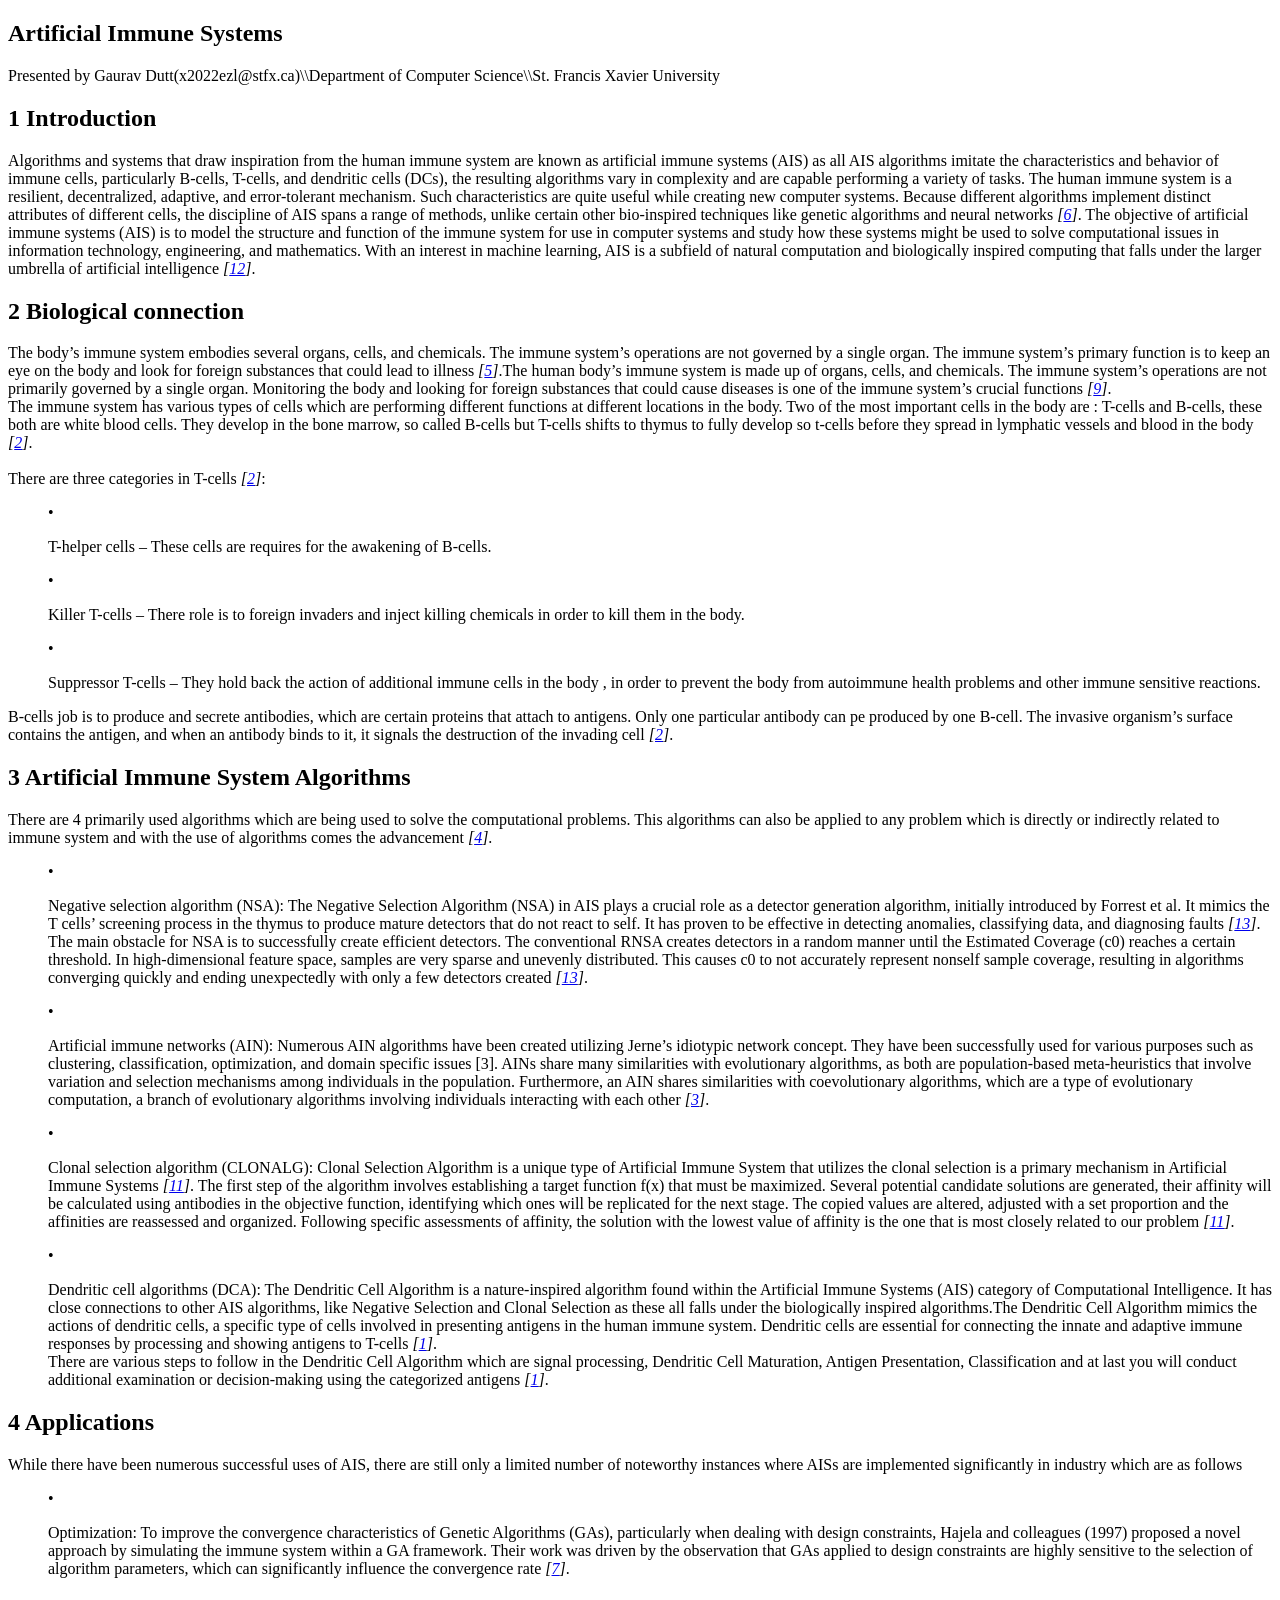
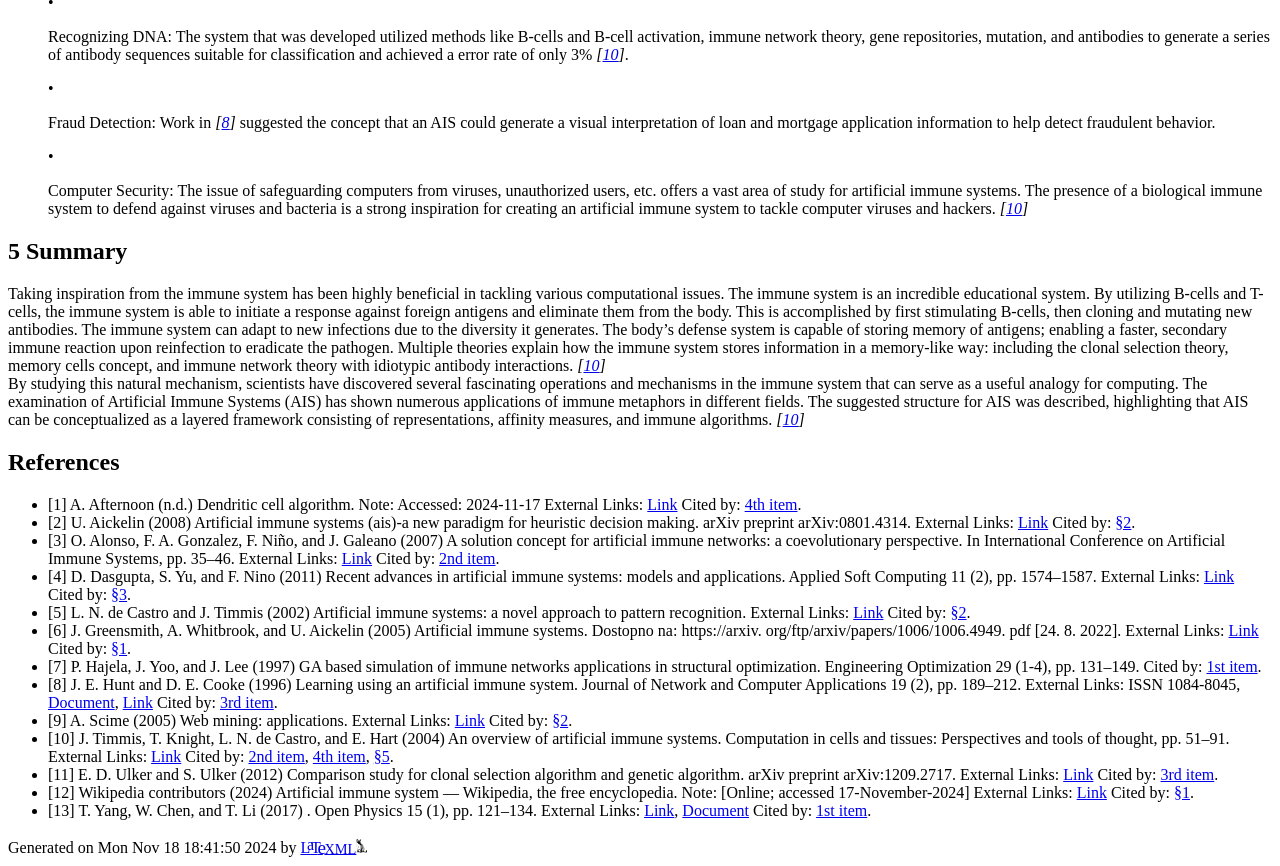
==== index.html @ 90bc9b56 "Update index.html" ====
<!DOCTYPE html><html lang="en">
<head>
<meta http-equiv="content-type" content="text/html; charset=UTF-8">
<title>Lecture Topic- Artificial Immune Systems</title>
<!--Generated on Mon Nov 18 18:41:50 2024 by LaTeXML (version 0.8.8) http://dlmf.nist.gov/LaTeXML/.-->

<link rel="stylesheet" href="LaTeXML.css" type="text/css">
<link rel="stylesheet" href="ltx-article.css" type="text/css">
<meta name="viewport" content="width=device-width, initial-scale=1, shrink-to-fit=no">
</head>
<body>
<div class="ltx_page_main">
<div class="ltx_page_content">
<article class="ltx_document ltx_authors_1line">
<h1 class="ltx_title ltx_title_document">Artificial Immune Systems</h1>
<div class="ltx_authors">
<span class="ltx_creator ltx_role_author">
<span class="ltx_personname">Presented by Gaurav Dutt(x2022ezl@stfx.ca)\\Department of Computer Science\\St. Francis Xavier University
</span></span>
</div>

<section id="S1" class="ltx_section">
<h2 class="ltx_title ltx_title_section">
<span class="ltx_tag ltx_tag_section">1 </span>Introduction</h2>

<div id="S1.p1" class="ltx_para">
<p class="ltx_p">Algorithms and systems that draw inspiration from the human immune system are known as artificial immune systems (AIS) as all AIS algorithms imitate the characteristics and behavior of immune cells, particularly B-cells, T-cells, and dendritic cells (DCs), the resulting algorithms vary in complexity and are capable performing a variety of tasks. The human immune system is a resilient, decentralized, adaptive, and error-tolerant mechanism. Such characteristics are quite useful while creating new computer systems. Because different algorithms implement distinct attributes of different cells, the discipline of AIS spans a range of methods, unlike certain other bio-inspired techniques like genetic algorithms and neural networks <cite class="ltx_cite ltx_citemacro_cite">[<a href="#bib.bib1" title="Artificial immune systems" class="ltx_ref">6</a>]</cite>.
The objective of artificial immune systems (AIS) is to model the structure and function of the immune system for use in computer systems and study how these systems might be used to solve computational issues in information technology, engineering, and mathematics. With an interest in machine learning, AIS is a subfield of natural computation and biologically inspired computing that falls under the larger umbrella of artificial intelligence <cite class="ltx_cite ltx_citemacro_cite">[<a href="#bib.bib2" title="Artificial immune system — Wikipedia, the free encyclopedia" class="ltx_ref">12</a>]</cite>.</p>
</div>
</section>
<section id="S2" class="ltx_section">
<h2 class="ltx_title ltx_title_section">
<span class="ltx_tag ltx_tag_section">2 </span>Biological connection</h2>

<div id="S2.p1" class="ltx_para">
<p class="ltx_p">The body’s immune system embodies several organs, cells, and chemicals. The immune system’s operations are not governed by a single organ. The immune system’s primary function is to keep an eye on the body and look for foreign substances that could lead to illness <cite class="ltx_cite ltx_citemacro_cite">[<a href="#bib.bib3" title="Artificial immune systems: a novel approach to pattern recognition" class="ltx_ref">5</a>]</cite>.The human body’s immune system is made up of organs, cells, and chemicals. The immune system’s operations are not primarily governed by a single organ. Monitoring the body and looking for foreign substances that could cause diseases is one of the immune system’s crucial functions <cite class="ltx_cite ltx_citemacro_cite">[<a href="#bib.bib4" title="Web mining: applications" class="ltx_ref">9</a>]</cite>.
<br class="ltx_break">The immune system has various types of cells which are performing different functions at different locations in the body. Two of the most important cells in the body are : T-cells and B-cells, these both are white blood cells. They develop in the bone marrow, so called B-cells but T-cells shifts to thymus to fully develop so t-cells before they spread in lymphatic vessels and blood in the body <cite class="ltx_cite ltx_citemacro_cite">[<a href="#bib.bib5" title="Artificial immune systems (ais)-a new paradigm for heuristic decision making" class="ltx_ref">2</a>]</cite>.
<br class="ltx_break">
<br class="ltx_break">There are three categories in T-cells <cite class="ltx_cite ltx_citemacro_cite">[<a href="#bib.bib5" title="Artificial immune systems (ais)-a new paradigm for heuristic decision making" class="ltx_ref">2</a>]</cite>:</p>
<ul id="S2.I1" class="ltx_itemize">
<li id="S2.I1.i1" class="ltx_item" style="list-style-type:none;">
<span class="ltx_tag ltx_tag_item">•</span> 
<div id="S2.I1.i1.p1" class="ltx_para">
<p class="ltx_p">T-helper cells – These cells are requires for the awakening of B-cells.</p>
</div>
</li>
<li id="S2.I1.i2" class="ltx_item" style="list-style-type:none;">
<span class="ltx_tag ltx_tag_item">•</span> 
<div id="S2.I1.i2.p1" class="ltx_para">
<p class="ltx_p">Killer T-cells – There role is to foreign invaders and inject killing chemicals in order to kill them in the body.</p>
</div>
</li>
<li id="S2.I1.i3" class="ltx_item" style="list-style-type:none;">
<span class="ltx_tag ltx_tag_item">•</span> 
<div id="S2.I1.i3.p1" class="ltx_para">
<p class="ltx_p">Suppressor T-cells – They hold back the action of additional immune cells in the body , in order to prevent the body from autoimmune health problems and other immune sensitive reactions.</p>
</div>
</li>
</ul>
<p class="ltx_p">B-cells job is to produce and secrete antibodies, which are certain proteins that attach to antigens. Only one particular antibody can pe produced by one B-cell. The invasive organism’s surface contains the antigen, and when an antibody binds to it, it signals the destruction of the invading cell <cite class="ltx_cite ltx_citemacro_cite">[<a href="#bib.bib5" title="Artificial immune systems (ais)-a new paradigm for heuristic decision making" class="ltx_ref">2</a>]</cite>.
<br class="ltx_break"></p>
</div>
</section>
<section id="S3" class="ltx_section">
<h2 class="ltx_title ltx_title_section">
<span class="ltx_tag ltx_tag_section">3 </span>Artificial Immune System Algorithms</h2>

<div id="S3.p1" class="ltx_para">
<p class="ltx_p">There are 4 primarily used algorithms which are being used to solve the computational problems. This algorithms can also be applied to any problem which is directly or indirectly related to immune system and with the use of algorithms comes the advancement <cite class="ltx_cite ltx_citemacro_cite">[<a href="#bib.bib6" title="Recent advances in artificial immune systems: models and applications" class="ltx_ref">4</a>]</cite>.</p>
<ul id="S3.I1" class="ltx_itemize">
<li id="S3.I1.i1" class="ltx_item" style="list-style-type:none;">
<span class="ltx_tag ltx_tag_item">•</span> 
<div id="S3.I1.i1.p1" class="ltx_para">
<p class="ltx_p"><span class="ltx_text ltx_font_bold">Negative selection algorithm (NSA):</span>
The Negative Selection Algorithm (NSA) in AIS plays a crucial role as a detector generation algorithm, initially introduced by Forrest et al. It mimics the T cells’ screening process in the thymus to produce mature detectors that do not react to self. It has proven to be effective in detecting anomalies, classifying data, and diagnosing faults <cite class="ltx_cite ltx_citemacro_cite">[<a href="#bib.bib7" title="" class="ltx_ref">13</a>]</cite>. 
<br class="ltx_break">The main obstacle for NSA is to successfully create efficient detectors. The conventional RNSA creates detectors in a random manner until the Estimated Coverage (c0) reaches a certain threshold. In high-dimensional feature space, samples are very sparse and unevenly distributed. This causes c0 to not accurately represent nonself sample coverage, resulting in algorithms converging quickly and ending unexpectedly with only a few detectors created <cite class="ltx_cite ltx_citemacro_cite">[<a href="#bib.bib7" title="" class="ltx_ref">13</a>]</cite>.</p>
</div>
</li>
<li id="S3.I1.i2" class="ltx_item" style="list-style-type:none;">
<span class="ltx_tag ltx_tag_item">•</span> 
<div id="S3.I1.i2.p1" class="ltx_para">
<p class="ltx_p"><span class="ltx_text ltx_font_bold">Artificial immune networks (AIN):</span>
Numerous AIN algorithms have been created utilizing Jerne’s idiotypic network concept. They have been successfully used for various purposes such as clustering, classification, optimization, and domain specific issues [3]. AINs share many similarities with evolutionary algorithms, as both are population-based meta-heuristics that involve variation and selection mechanisms among individuals in the population. Furthermore, an AIN shares similarities with coevolutionary algorithms, which are a type of evolutionary computation, a branch of evolutionary algorithms involving individuals interacting with each other <cite class="ltx_cite ltx_citemacro_cite">[<a href="#bib.bib8" title="A solution concept for artificial immune networks: a coevolutionary perspective" class="ltx_ref">3</a>]</cite>.</p>
</div>
</li>
<li id="S3.I1.i3" class="ltx_item" style="list-style-type:none;">
<span class="ltx_tag ltx_tag_item">•</span> 
<div id="S3.I1.i3.p1" class="ltx_para">
<p class="ltx_p"><span class="ltx_text ltx_font_bold">Clonal selection algorithm (CLONALG):</span>
Clonal Selection Algorithm is a unique type of Artificial Immune System that utilizes the clonal selection is a primary mechanism in Artificial Immune Systems <cite class="ltx_cite ltx_citemacro_cite">[<a href="#bib.bib9" title="Comparison study for clonal selection algorithm and genetic algorithm" class="ltx_ref">11</a>]</cite>.
The first step of the algorithm involves establishing a target function f(x) that must be maximized. Several potential candidate solutions are generated, their affinity will be calculated using antibodies in the objective function, identifying which ones will be replicated for the next stage. The copied values are altered, adjusted with a set proportion and the affinities are reassessed and organized. Following specific assessments of affinity, the solution with the lowest value of affinity is the one that is most closely related to our problem <cite class="ltx_cite ltx_citemacro_cite">[<a href="#bib.bib9" title="Comparison study for clonal selection algorithm and genetic algorithm" class="ltx_ref">11</a>]</cite>.</p>
</div>
</li>
<li id="S3.I1.i4" class="ltx_item" style="list-style-type:none;">
<span class="ltx_tag ltx_tag_item">•</span> 
<div id="S3.I1.i4.p1" class="ltx_para">
<p class="ltx_p"><span class="ltx_text ltx_font_bold">Dendritic cell algorithms (DCA):</span>
The Dendritic Cell Algorithm is a nature-inspired algorithm found within the Artificial Immune Systems (AIS) category of Computational Intelligence. It has close connections to other AIS algorithms, like Negative Selection and Clonal Selection as these all falls under the biologically inspired algorithms.The Dendritic Cell Algorithm mimics the actions of dendritic cells, a specific type of cells involved in presenting antigens in the human immune system. Dendritic cells are essential for connecting the innate and adaptive immune responses by processing and showing antigens to T-cells <cite class="ltx_cite ltx_citemacro_cite">[<a href="#bib.bib10" title="Dendritic cell algorithm" class="ltx_ref">1</a>]</cite>.
<br class="ltx_break">There are various steps to follow in the Dendritic Cell Algorithm which are signal processing, Dendritic Cell Maturation, Antigen Presentation, Classification and at last you will conduct additional examination or decision-making using the categorized antigens <cite class="ltx_cite ltx_citemacro_cite">[<a href="#bib.bib10" title="Dendritic cell algorithm" class="ltx_ref">1</a>]</cite>.</p>
</div>
</li>
</ul>
</div>
</section>
<section id="S4" class="ltx_section">
<h2 class="ltx_title ltx_title_section">
<span class="ltx_tag ltx_tag_section">4 </span>Applications</h2>

<div id="S4.p1" class="ltx_para">
<p class="ltx_p">While there have been numerous successful uses of AIS, there are still only a limited number of noteworthy instances where AISs are implemented significantly in industry which are as follows
<br class="ltx_break"></p>
<ul id="S4.I1" class="ltx_itemize">
<li id="S4.I1.i1" class="ltx_item" style="list-style-type:none;">
<span class="ltx_tag ltx_tag_item">•</span> 
<div id="S4.I1.i1.p1" class="ltx_para">
<p class="ltx_p">Optimization:
To improve the convergence characteristics of Genetic Algorithms (GAs), particularly when dealing with design constraints, Hajela and colleagues (1997) proposed a novel approach by simulating the immune system within a GA framework. Their work was driven by the observation that GAs applied to design constraints are highly sensitive to the selection of algorithm parameters, which can significantly influence the convergence rate <cite class="ltx_cite ltx_citemacro_cite">[<a href="#bib.bib12" title="GA based simulation of immune networks applications in structural optimization" class="ltx_ref">7</a>]</cite>.</p>
</div>
</li>
<li id="S4.I1.i2" class="ltx_item" style="list-style-type:none;">
<span class="ltx_tag ltx_tag_item">•</span> 
<div id="S4.I1.i2.p1" class="ltx_para">
<p class="ltx_p">Recognizing DNA:
The system that was developed utilized methods like B-cells and B-cell activation, immune network theory, gene repositories, mutation, and antibodies to generate a series of antibody sequences suitable for classification and achieved a error rate of only 3% <cite class="ltx_cite ltx_citemacro_cite">[<a href="#bib.bib13" title="An overview of artificial immune systems" class="ltx_ref">10</a>]</cite>.</p>
</div>
</li>
<li id="S4.I1.i3" class="ltx_item" style="list-style-type:none;">
<span class="ltx_tag ltx_tag_item">•</span> 
<div id="S4.I1.i3.p1" class="ltx_para">
<p class="ltx_p">Fraud Detection:
Work in <cite class="ltx_cite ltx_citemacro_cite">[<a href="#bib.bib11" title="Learning using an artificial immune system" class="ltx_ref">8</a>]</cite> suggested the concept that an AIS could generate a visual interpretation of loan and mortgage application information to help detect fraudulent behavior.</p>
</div>
</li>
<li id="S4.I1.i4" class="ltx_item" style="list-style-type:none;">
<span class="ltx_tag ltx_tag_item">•</span> <div id="S4.I1.i4.p1" class="ltx_para"> <p class="ltx_p">Computer Security:
The issue of safeguarding computers from viruses, unauthorized users, etc. offers a vast area of study for artificial immune systems. The presence of a biological immune system to defend against viruses and bacteria is a strong inspiration for creating an artificial immune system to tackle computer viruses and hackers. <cite class="ltx_cite ltx_citemacro_cite">[<a href="#bib.bib13" title="An overview of artificial immune systems" class="ltx_ref">10</a>]</cite></p>
</div>
</li>
</ul>
</div>
</section>
<section id="S5" class="ltx_section">
<h2 class="ltx_title ltx_title_section">
<span class="ltx_tag ltx_tag_section">5 </span>Summary</h2>

<div id="S5.p1" class="ltx_para">
<p class="ltx_p">Taking inspiration from the immune system has been highly beneficial in tackling various computational issues. The immune system is an incredible educational system. By utilizing B-cells and T-cells, the immune system is able to initiate a response against foreign antigens and eliminate them from the body. This is accomplished by first stimulating B-cells, then cloning and mutating new antibodies. The immune system can adapt to new infections due to the diversity it generates. The body’s defense system is capable of storing memory of antigens; enabling a faster, secondary immune reaction upon reinfection to eradicate the pathogen. Multiple theories explain how the immune system stores information in a memory-like way: including the clonal selection theory, memory cells concept, and immune network theory with idiotypic antibody interactions. <cite class="ltx_cite ltx_citemacro_cite">[<a href="#bib.bib13" title="An overview of artificial immune systems" class="ltx_ref">10</a>]</cite>
<br class="ltx_break">By studying this natural mechanism, scientists have discovered several fascinating operations and mechanisms in the immune system that can serve as a useful analogy for computing. The examination of Artificial Immune Systems (AIS) has shown numerous applications of immune metaphors in different fields. The suggested structure for AIS was described, highlighting that AIS can be conceptualized as a layered framework consisting of representations, affinity measures, and immune algorithms. <cite class="ltx_cite ltx_citemacro_cite">[<a href="#bib.bib13" title="An overview of artificial immune systems" class="ltx_ref">10</a>]</cite></p>
</div>
</section>
<section id="bib" class="ltx_bibliography">
<h2 class="ltx_title ltx_title_bibliography">References</h2>

<ul id="bib.L1" class="ltx_biblist">
<li id="bib.bib10" class="ltx_bibitem ltx_bib_misc">
<span class="ltx_tag ltx_bib_key ltx_role_refnum ltx_tag_bibitem">[1]</span>
<span class="ltx_bibblock"><span class="ltx_text ltx_bib_author">A. Afternoon</span><span class="ltx_text ltx_bib_year"> (n.d.)</span>
</span>
<span class="ltx_bibblock"><span class="ltx_text ltx_bib_title">Dendritic cell algorithm</span>.
</span>
<span class="ltx_bibblock">Note: <span class="ltx_text ltx_bib_note">Accessed: 2024-11-17</span>
</span>
<span class="ltx_bibblock">External Links: <span class="ltx_text ltx_bib_links"><a href="https://algorithmafternoon.com/immune/dendritic_cell_algorithm/" title="" class="ltx_ref ltx_bib_external">Link</a></span>
</span>
<span class="ltx_bibblock ltx_bib_cited">Cited by: <a href="#S3.I1.i4.p1" title="In 3 Artificial Immune System Algorithms ‣ Artificial Immune Systems" class="ltx_ref"><span class="ltx_text ltx_ref_tag">4th item</span></a>.
</span>
</li>
<li id="bib.bib5" class="ltx_bibitem ltx_bib_article">
<span class="ltx_tag ltx_bib_key ltx_role_refnum ltx_tag_bibitem">[2]</span>
<span class="ltx_bibblock"><span class="ltx_text ltx_bib_author">U. Aickelin</span><span class="ltx_text ltx_bib_year"> (2008)</span>
</span>
<span class="ltx_bibblock"><span class="ltx_text ltx_bib_title">Artificial immune systems (ais)-a new paradigm for heuristic decision making</span>.
</span>
<span class="ltx_bibblock"><span class="ltx_text ltx_bib_journal">arXiv preprint arXiv:0801.4314</span>.
</span>
<span class="ltx_bibblock">External Links: <span class="ltx_text ltx_bib_links"><a href="https://arxiv.org/pdf/0801.4314" title="" class="ltx_ref ltx_bib_external">Link</a></span>
</span>
<span class="ltx_bibblock ltx_bib_cited">Cited by: <a href="#S2.p1" title="2 Biological connection ‣ Artificial Immune Systems" class="ltx_ref"><span class="ltx_text ltx_ref_tag">§2</span></a>.
</span>
</li>
<li id="bib.bib8" class="ltx_bibitem ltx_bib_inproceedings">
<span class="ltx_tag ltx_bib_key ltx_role_refnum ltx_tag_bibitem">[3]</span>
<span class="ltx_bibblock"><span class="ltx_text ltx_bib_author">O. Alonso, F. A. Gonzalez, F. Niño, and J. Galeano</span><span class="ltx_text ltx_bib_year"> (2007)</span>
</span>
<span class="ltx_bibblock"><span class="ltx_text ltx_bib_title">A solution concept for artificial immune networks: a coevolutionary perspective</span>.
</span>
<span class="ltx_bibblock">In <span class="ltx_text ltx_bib_inbook">International Conference on Artificial Immune Systems</span>,
</span>
<span class="ltx_bibblock"><span class="ltx_text ltx_bib_pages"> pp. 35–46</span>.
</span>
<span class="ltx_bibblock">External Links: <span class="ltx_text ltx_bib_links"><a href="https://link.springer.com/chapter/10.1007/978-3-540-73922-7_4" title="" class="ltx_ref ltx_bib_external">Link</a></span>
</span>
<span class="ltx_bibblock ltx_bib_cited">Cited by: <a href="#S3.I1.i2.p1" title="In 3 Artificial Immune System Algorithms ‣ Artificial Immune Systems" class="ltx_ref"><span class="ltx_text ltx_ref_tag">2nd item</span></a>.
</span>
</li>
<li id="bib.bib6" class="ltx_bibitem ltx_bib_article">
<span class="ltx_tag ltx_bib_key ltx_role_refnum ltx_tag_bibitem">[4]</span>
<span class="ltx_bibblock"><span class="ltx_text ltx_bib_author">D. Dasgupta, S. Yu, and F. Nino</span><span class="ltx_text ltx_bib_year"> (2011)</span>
</span>
<span class="ltx_bibblock"><span class="ltx_text ltx_bib_title">Recent advances in artificial immune systems: models and applications</span>.
</span>
<span class="ltx_bibblock"><span class="ltx_text ltx_bib_journal">Applied Soft Computing</span> <span class="ltx_text ltx_bib_volume">11</span> (<span class="ltx_text ltx_bib_number">2</span>), <span class="ltx_text ltx_bib_pages"> pp. 1574–1587</span>.
</span>
<span class="ltx_bibblock">External Links: <span class="ltx_text ltx_bib_links"><a href="https://www.sciencedirect.com/science/article/pii/S1568494610002723" title="" class="ltx_ref ltx_bib_external">Link</a></span>
</span>
<span class="ltx_bibblock ltx_bib_cited">Cited by: <a href="#S3.p1" title="3 Artificial Immune System Algorithms ‣ Artificial Immune Systems" class="ltx_ref"><span class="ltx_text ltx_ref_tag">§3</span></a>.
</span>
</li>
<li id="bib.bib3" class="ltx_bibitem ltx_bib_article">
<span class="ltx_tag ltx_bib_key ltx_role_refnum ltx_tag_bibitem">[5]</span>
<span class="ltx_bibblock"><span class="ltx_text ltx_bib_author">L. N. de Castro and J. Timmis</span><span class="ltx_text ltx_bib_year"> (2002)</span>
</span>
<span class="ltx_bibblock"><span class="ltx_text ltx_bib_title">Artificial immune systems: a novel approach to pattern recognition</span>.
</span>
<span class="ltx_bibblock">External Links: <span class="ltx_text ltx_bib_links"><a href="https://kar.kent.ac.uk/13832/1/ArtCastro.pdf" title="" class="ltx_ref ltx_bib_external">Link</a></span>
</span>
<span class="ltx_bibblock ltx_bib_cited">Cited by: <a href="#S2.p1" title="2 Biological connection ‣ Artificial Immune Systems" class="ltx_ref"><span class="ltx_text ltx_ref_tag">§2</span></a>.
</span>
</li>
<li id="bib.bib1" class="ltx_bibitem ltx_bib_article">
<span class="ltx_tag ltx_bib_key ltx_role_refnum ltx_tag_bibitem">[6]</span>
<span class="ltx_bibblock"><span class="ltx_text ltx_bib_author">J. Greensmith, A. Whitbrook, and U. Aickelin</span><span class="ltx_text ltx_bib_year"> (2005)</span>
</span>
<span class="ltx_bibblock"><span class="ltx_text ltx_bib_title">Artificial immune systems</span>.
</span>
<span class="ltx_bibblock"><span class="ltx_text ltx_bib_journal">Dostopno na: https://arxiv. org/ftp/arxiv/papers/1006/1006.4949. pdf [24. 8. 2022]</span>.
</span>
<span class="ltx_bibblock">External Links: <span class="ltx_text ltx_bib_links"><a href="https://arxiv.org/pdf/1006.4949" title="" class="ltx_ref ltx_bib_external">Link</a></span>
</span>
<span class="ltx_bibblock ltx_bib_cited">Cited by: <a href="#S1.p1" title="1 Introduction ‣ Artificial Immune Systems" class="ltx_ref"><span class="ltx_text ltx_ref_tag">§1</span></a>.
</span>
</li>
<li id="bib.bib12" class="ltx_bibitem ltx_bib_article">
<span class="ltx_tag ltx_bib_key ltx_role_refnum ltx_tag_bibitem">[7]</span>
<span class="ltx_bibblock"><span class="ltx_text ltx_bib_author">P. Hajela, J. Yoo, and J. Lee</span><span class="ltx_text ltx_bib_year"> (1997)</span>
</span>
<span class="ltx_bibblock"><span class="ltx_text ltx_bib_title">GA based simulation of immune networks applications in structural optimization</span>.
</span>
<span class="ltx_bibblock"><span class="ltx_text ltx_bib_journal">Engineering Optimization</span> <span class="ltx_text ltx_bib_volume">29</span> (<span class="ltx_text ltx_bib_number">1-4</span>), <span class="ltx_text ltx_bib_pages"> pp. 131–149</span>.
</span>
<span class="ltx_bibblock ltx_bib_cited">Cited by: <a href="#S4.I1.i1.p1" title="In 4 Applications ‣ Artificial Immune Systems" class="ltx_ref"><span class="ltx_text ltx_ref_tag">1st item</span></a>.
</span>
</li>
<li id="bib.bib11" class="ltx_bibitem ltx_bib_article">
<span class="ltx_tag ltx_bib_key ltx_role_refnum ltx_tag_bibitem">[8]</span>
<span class="ltx_bibblock"><span class="ltx_text ltx_bib_author">J. E. Hunt and D. E. Cooke</span><span class="ltx_text ltx_bib_year"> (1996)</span>
</span>
<span class="ltx_bibblock"><span class="ltx_text ltx_bib_title">Learning using an artificial immune system</span>.
</span>
<span class="ltx_bibblock"><span class="ltx_text ltx_bib_journal">Journal of Network and Computer Applications</span> <span class="ltx_text ltx_bib_volume">19</span> (<span class="ltx_text ltx_bib_number">2</span>), <span class="ltx_text ltx_bib_pages"> pp. 189–212</span>.
</span>
<span class="ltx_bibblock">External Links: <span class="ltx_text ltx_bib_links"><span class="ltx_text issn ltx_bib_external">ISSN 1084-8045</span>,
<a href="https://dx.doi.org/https%3A//doi.org/10.1006/jnca.1996.0014" title="" class="ltx_ref doi ltx_bib_external">Document</a>,
<a href="https://www.sciencedirect.com/science/article/pii/S1084804596900144" title="" class="ltx_ref ltx_bib_external">Link</a></span>
</span>
<span class="ltx_bibblock ltx_bib_cited">Cited by: <a href="#S4.I1.i3.p1" title="In 4 Applications ‣ Artificial Immune Systems" class="ltx_ref"><span class="ltx_text ltx_ref_tag">3rd item</span></a>.
</span>
</li>
<li id="bib.bib4" class="ltx_bibitem ltx_bib_article">
<span class="ltx_tag ltx_bib_key ltx_role_refnum ltx_tag_bibitem">[9]</span>
<span class="ltx_bibblock"><span class="ltx_text ltx_bib_author">A. Scime</span><span class="ltx_text ltx_bib_year"> (2005)</span>
</span>
<span class="ltx_bibblock"><span class="ltx_text ltx_bib_title">Web mining: applications</span>.
</span>
<span class="ltx_bibblock">External Links: <span class="ltx_text ltx_bib_links"><a href="https://www.researchgate.net/profile/Wee-Keong-Ng/publication/238052308_Web_Usage_Mining_Algorithms_and_Results/links/00463534a913ed16d3000000/Web-Usage-Mining-Algorithms-and-Results.pdf" title="" class="ltx_ref ltx_bib_external">Link</a></span>
</span>
<span class="ltx_bibblock ltx_bib_cited">Cited by: <a href="#S2.p1" title="2 Biological connection ‣ Artificial Immune Systems" class="ltx_ref"><span class="ltx_text ltx_ref_tag">§2</span></a>.
</span>
</li>
<li id="bib.bib13" class="ltx_bibitem ltx_bib_article">
<span class="ltx_tag ltx_bib_key ltx_role_refnum ltx_tag_bibitem">[10]</span>
<span class="ltx_bibblock"><span class="ltx_text ltx_bib_author">J. Timmis, T. Knight, L. N. de Castro, and E. Hart</span><span class="ltx_text ltx_bib_year"> (2004)</span>
</span>
<span class="ltx_bibblock"><span class="ltx_text ltx_bib_title">An overview of artificial immune systems</span>.
</span>
<span class="ltx_bibblock"><span class="ltx_text ltx_bib_journal">Computation in cells and tissues: Perspectives and tools of thought</span>, <span class="ltx_text ltx_bib_pages"> pp. 51–91</span>.
</span>
<span class="ltx_bibblock">External Links: <span class="ltx_text ltx_bib_links"><a href="https://kar.kent.ac.uk/14054/1/An_Overview_of_Artificial_Immune_Systems.pdf" title="" class="ltx_ref ltx_bib_external">Link</a></span>
</span>
<span class="ltx_bibblock ltx_bib_cited">Cited by: <a href="#S4.I1.i2.p1" title="In 4 Applications ‣ Artificial Immune Systems" class="ltx_ref"><span class="ltx_text ltx_ref_tag">2nd item</span></a>,
<a href="#S4.I1.i4.p1" title="In 4 Applications ‣ Artificial Immune Systems" class="ltx_ref"><span class="ltx_text ltx_ref_tag">4th item</span></a>,
<a href="#S5.p1" title="5 Summary ‣ Artificial Immune Systems" class="ltx_ref"><span class="ltx_text ltx_ref_tag">§5</span></a>.
</span>
</li>
<li id="bib.bib9" class="ltx_bibitem ltx_bib_article">
<span class="ltx_tag ltx_bib_key ltx_role_refnum ltx_tag_bibitem">[11]</span>
<span class="ltx_bibblock"><span class="ltx_text ltx_bib_author">E. D. Ulker and S. Ulker</span><span class="ltx_text ltx_bib_year"> (2012)</span>
</span>
<span class="ltx_bibblock"><span class="ltx_text ltx_bib_title">Comparison study for clonal selection algorithm and genetic algorithm</span>.
</span>
<span class="ltx_bibblock"><span class="ltx_text ltx_bib_journal">arXiv preprint arXiv:1209.2717</span>.
</span>
<span class="ltx_bibblock">External Links: <span class="ltx_text ltx_bib_links"><a href="https://arxiv.org/pdf/1209.2717" title="" class="ltx_ref ltx_bib_external">Link</a></span>
</span>
<span class="ltx_bibblock ltx_bib_cited">Cited by: <a href="#S3.I1.i3.p1" title="In 3 Artificial Immune System Algorithms ‣ Artificial Immune Systems" class="ltx_ref"><span class="ltx_text ltx_ref_tag">3rd item</span></a>.
</span>
</li>
<li id="bib.bib2" class="ltx_bibitem ltx_bib_misc">
<span class="ltx_tag ltx_bib_key ltx_role_refnum ltx_tag_bibitem">[12]</span>
<span class="ltx_bibblock"><span class="ltx_text ltx_bib_author">Wikipedia contributors</span><span class="ltx_text ltx_bib_year"> (2024)</span>
</span>
<span class="ltx_bibblock"><span class="ltx_text ltx_bib_title">Artificial immune system — Wikipedia, the free encyclopedia</span>.
</span>
<span class="ltx_bibblock">Note: <span class="ltx_text ltx_bib_note">[Online; accessed 17-November-2024]</span>
</span>
<span class="ltx_bibblock">External Links: <span class="ltx_text ltx_bib_links"><a href="https://en.wikipedia.org/w/index.php?title=Artificial_immune_system&amp;oldid=1240537176" title="" class="ltx_ref ltx_bib_external">Link</a></span>
</span>
<span class="ltx_bibblock ltx_bib_cited">Cited by: <a href="#S1.p1" title="1 Introduction ‣ Artificial Immune Systems" class="ltx_ref"><span class="ltx_text ltx_ref_tag">§1</span></a>.
</span>
</li>
<li id="bib.bib7" class="ltx_bibitem ltx_bib_article">
<span class="ltx_tag ltx_bib_key ltx_role_refnum ltx_tag_bibitem">[13]</span>
<span class="ltx_bibblock"><span class="ltx_text ltx_bib_author">T. Yang, W. Chen, and T. Li</span><span class="ltx_text ltx_bib_year"> (2017)</span>
</span>
<span class="ltx_bibblock"><span class="ltx_text ltx_bib_title"></span>.
</span>
<span class="ltx_bibblock"><span class="ltx_text ltx_bib_journal">Open Physics</span> <span class="ltx_text ltx_bib_volume">15</span> (<span class="ltx_text ltx_bib_number">1</span>), <span class="ltx_text ltx_bib_pages"> pp. 121–134</span>.
</span>
<span class="ltx_bibblock">External Links: <span class="ltx_text ltx_bib_links"><a href="https://doi.org/10.1515/phys-2017-0013" title="" class="ltx_ref ltx_bib_external">Link</a>,
<a href="https://dx.doi.org/doi%3A10.1515/phys-2017-0013" title="" class="ltx_ref doi ltx_bib_external">Document</a></span>
</span>
<span class="ltx_bibblock ltx_bib_cited">Cited by: <a href="#S3.I1.i1.p1" title="In 3 Artificial Immune System Algorithms ‣ Artificial Immune Systems" class="ltx_ref"><span class="ltx_text ltx_ref_tag">1st item</span></a>.
</span>
</li>
</ul>
</section>
</article>
</div>
<footer class="ltx_page_footer">
<div class="ltx_page_logo">Generated  on Mon Nov 18 18:41:50 2024 by <a href="http://dlmf.nist.gov/LaTeXML/" class="ltx_LaTeXML_logo"><span style="letter-spacing:-0.2em; margin-right:0.1em;">L<span class="ltx_font_smallcaps" style="position:relative; bottom:2.2pt;">a</span>T<span class="ltx_font_smallcaps" style="font-size:120%;position:relative; bottom:-0.2ex;">e</span></span><span style="font-size:90%; position:relative; bottom:-0.2ex;">XML</span><img src="[data-uri]" alt="Mascot Sammy"></a>
</div></footer>
</div>
</body>
</html>
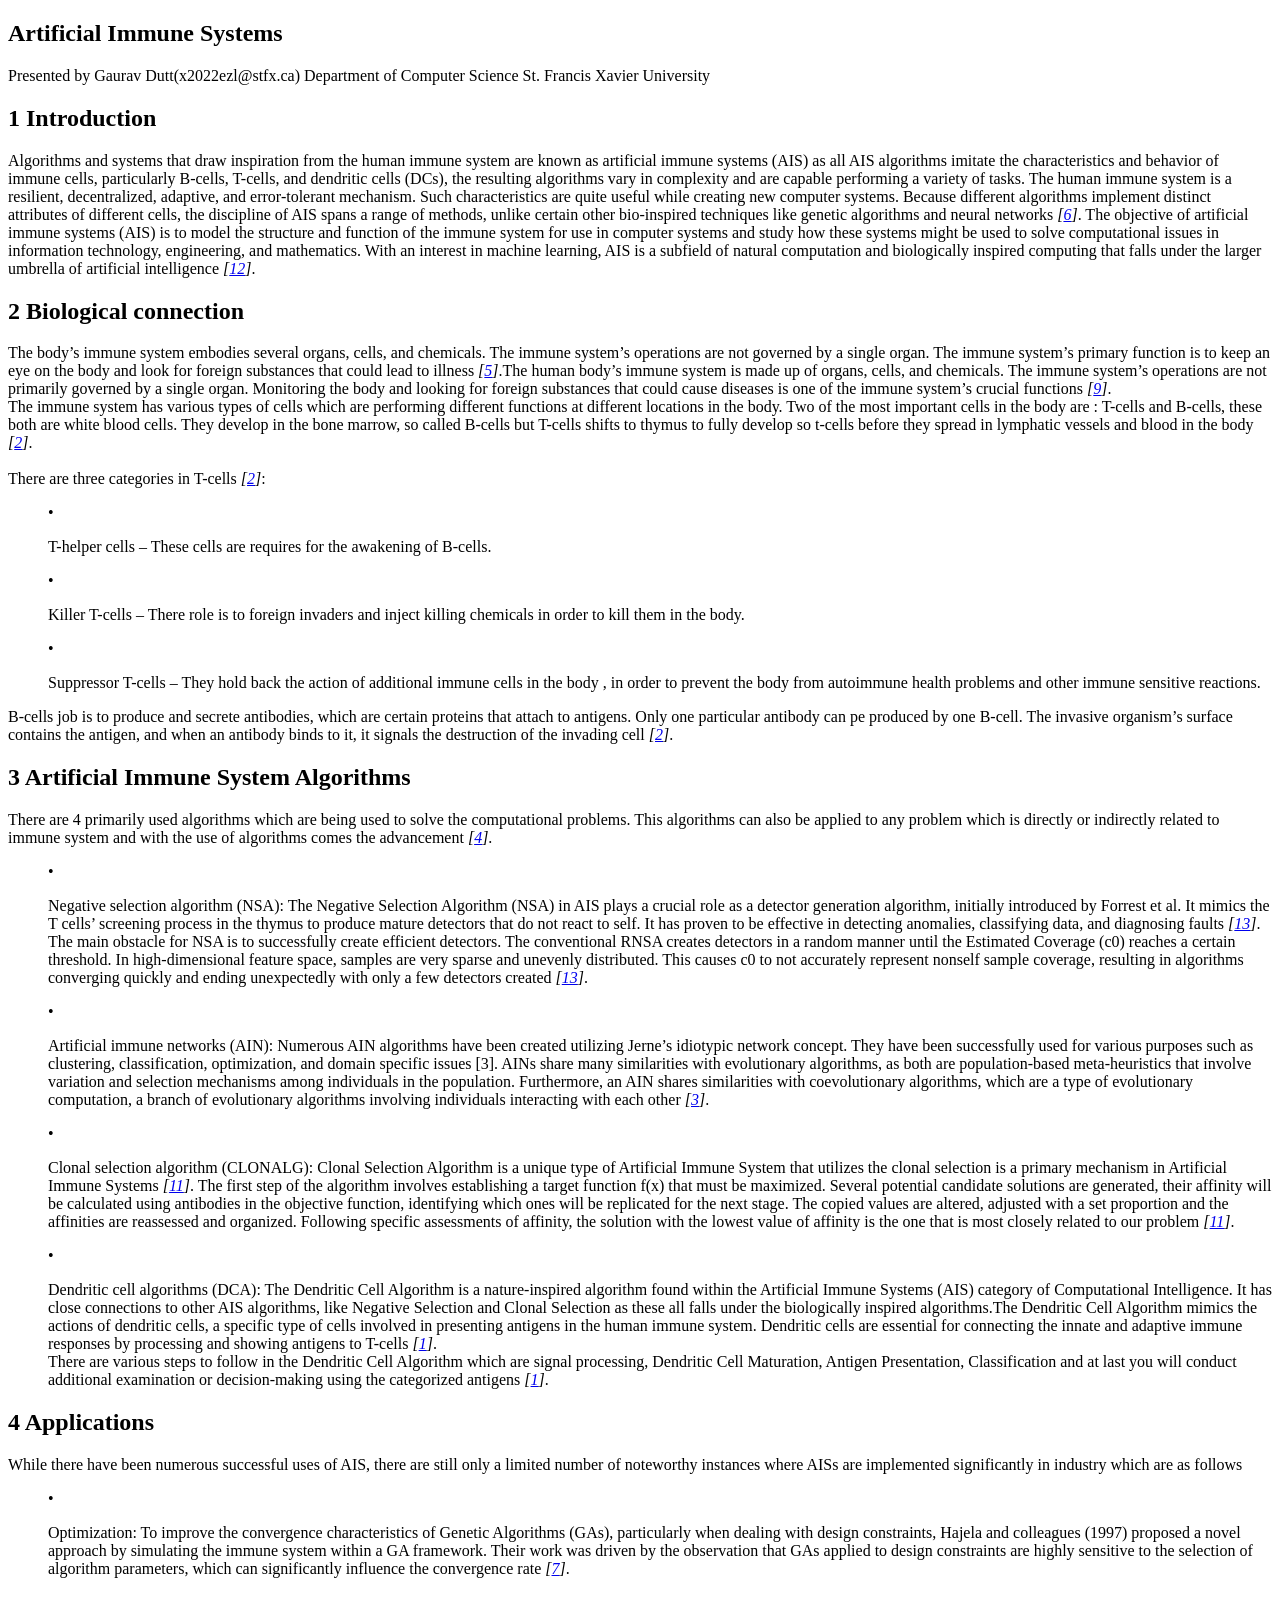
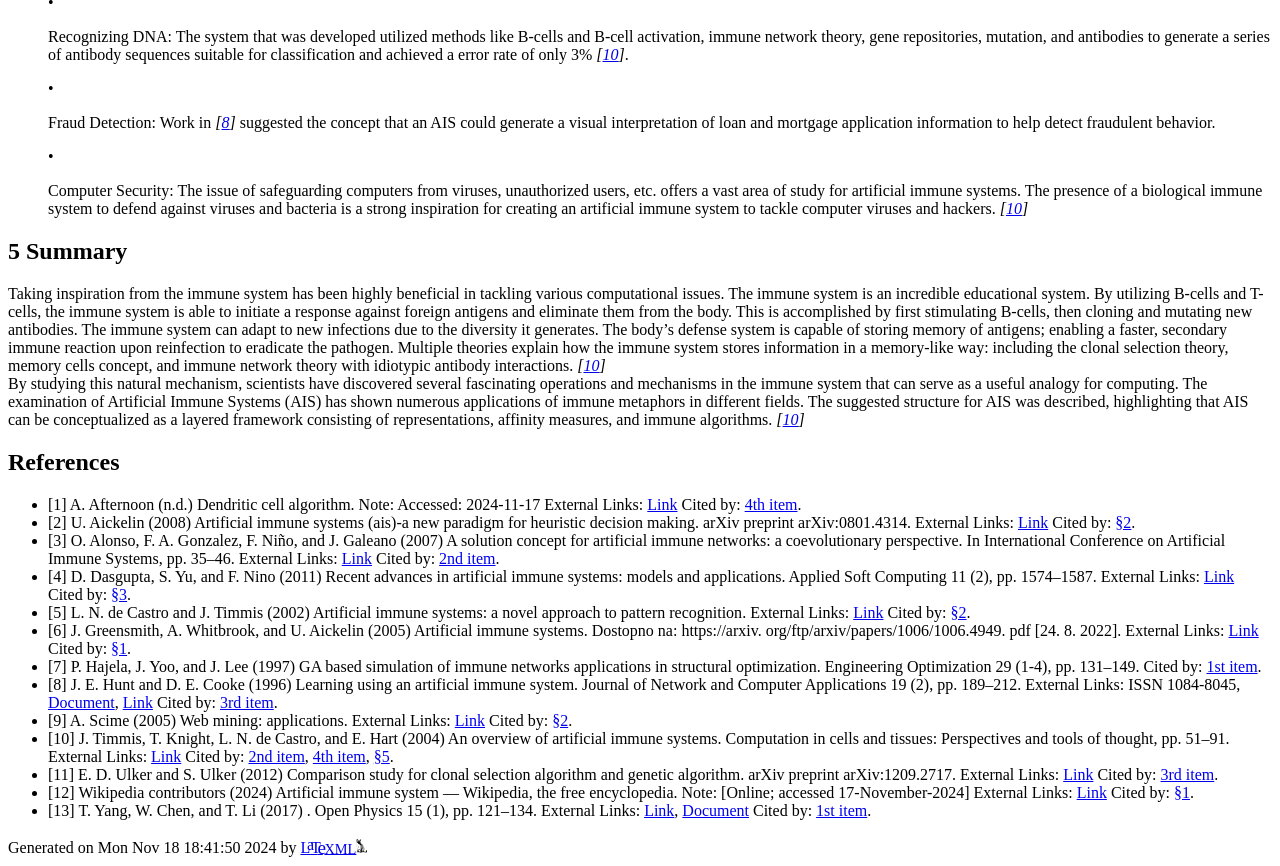
==== commit 0c2c4d67: "Update index.html" ====
--- a/index.html
+++ b/index.html
@@ -15,7 +15,9 @@
 <h1 class="ltx_title ltx_title_document">Artificial Immune Systems</h1>
 <div class="ltx_authors">
 <span class="ltx_creator ltx_role_author">
-<span class="ltx_personname">Presented by Gaurav Dutt(x2022ezl@stfx.ca)\\Department of Computer Science\\St. Francis Xavier University
+<span class="ltx_personname">Presented by Gaurav Dutt(x2022ezl@stfx.ca)
+  Department of Computer Science
+  St. Francis Xavier University
 </span></span>
 </div>
 
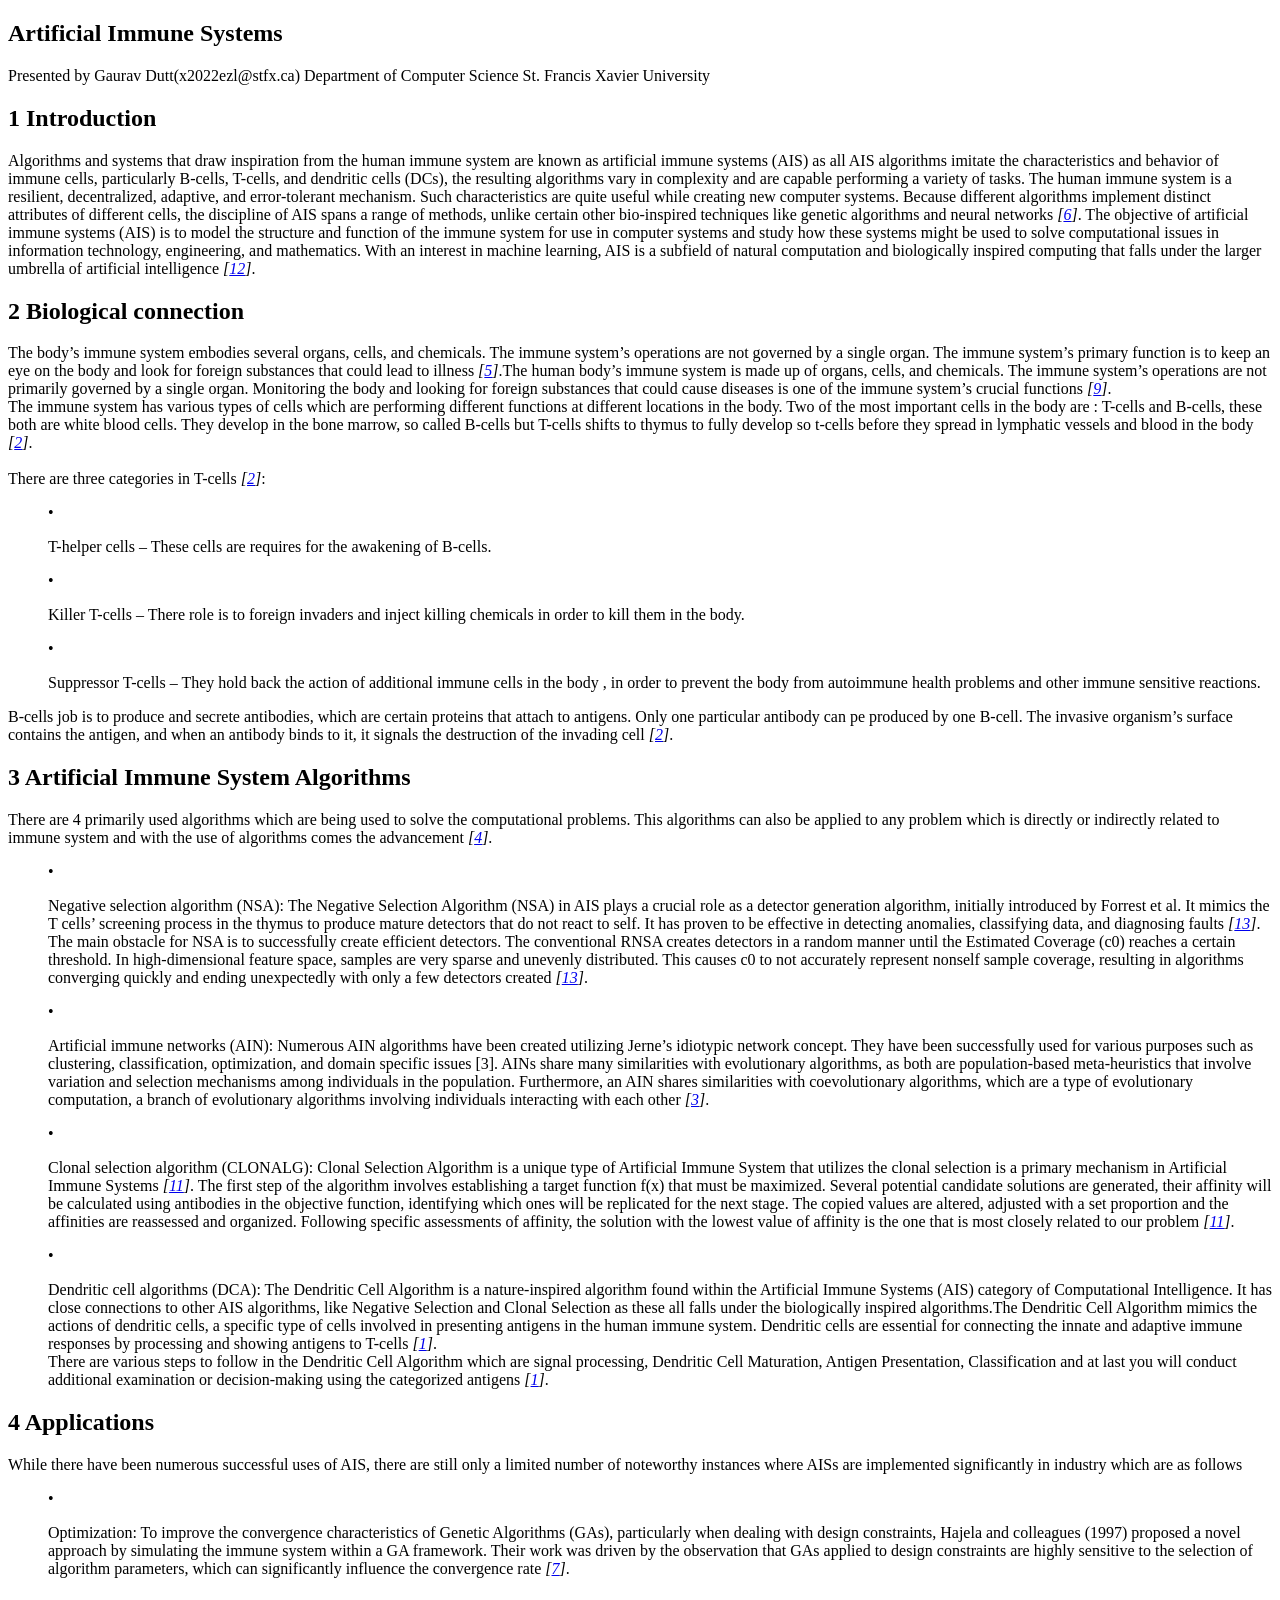
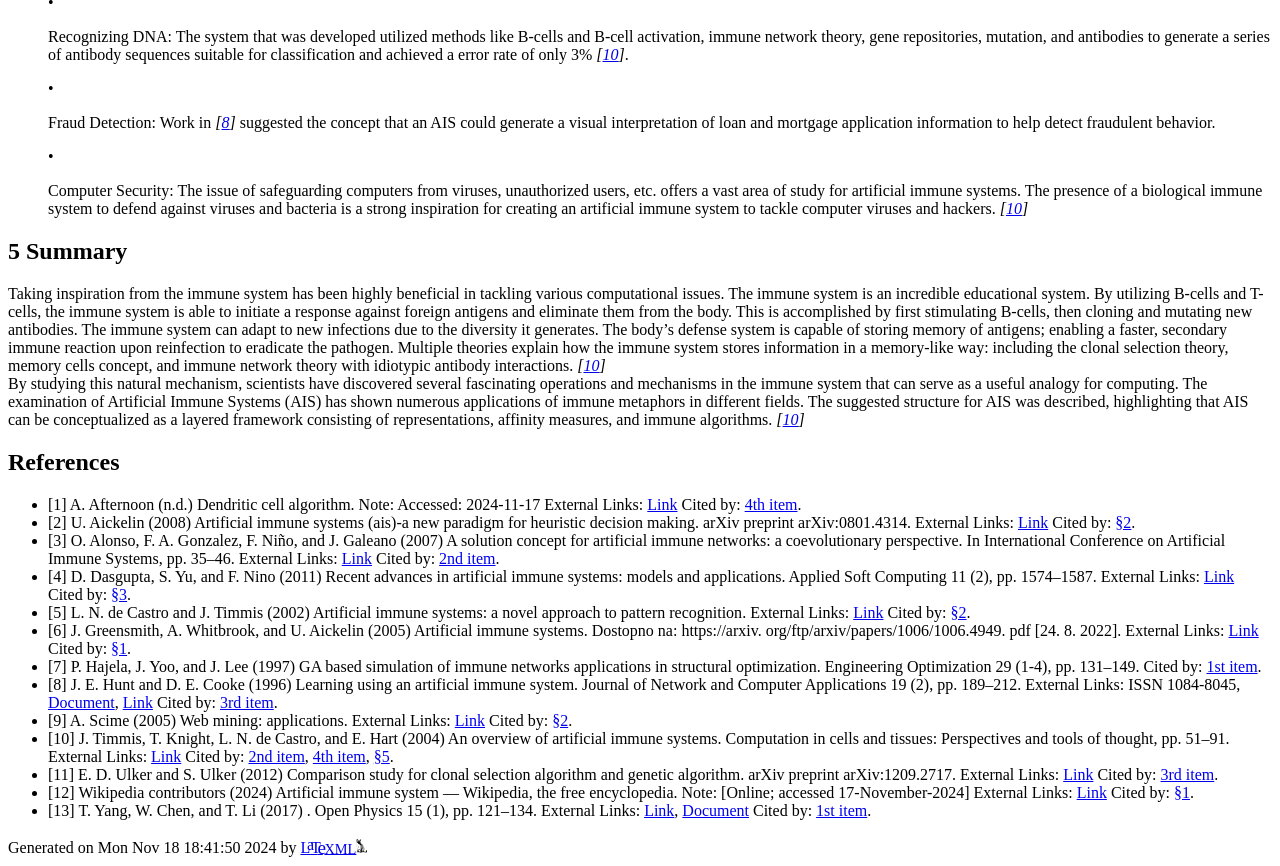
==== commit 36575be3: "Update index.html" ====
--- a/index.html
+++ b/index.html
@@ -16,8 +16,8 @@
 <div class="ltx_authors">
 <span class="ltx_creator ltx_role_author">
 <span class="ltx_personname">Presented by Gaurav Dutt(x2022ezl@stfx.ca)
-  Department of Computer Science
-  St. Francis Xavier University
+<span class="ltx_personname">  Department of Computer Science
+<span class="ltx_personname">  St. Francis Xavier University
 </span></span>
 </div>
 
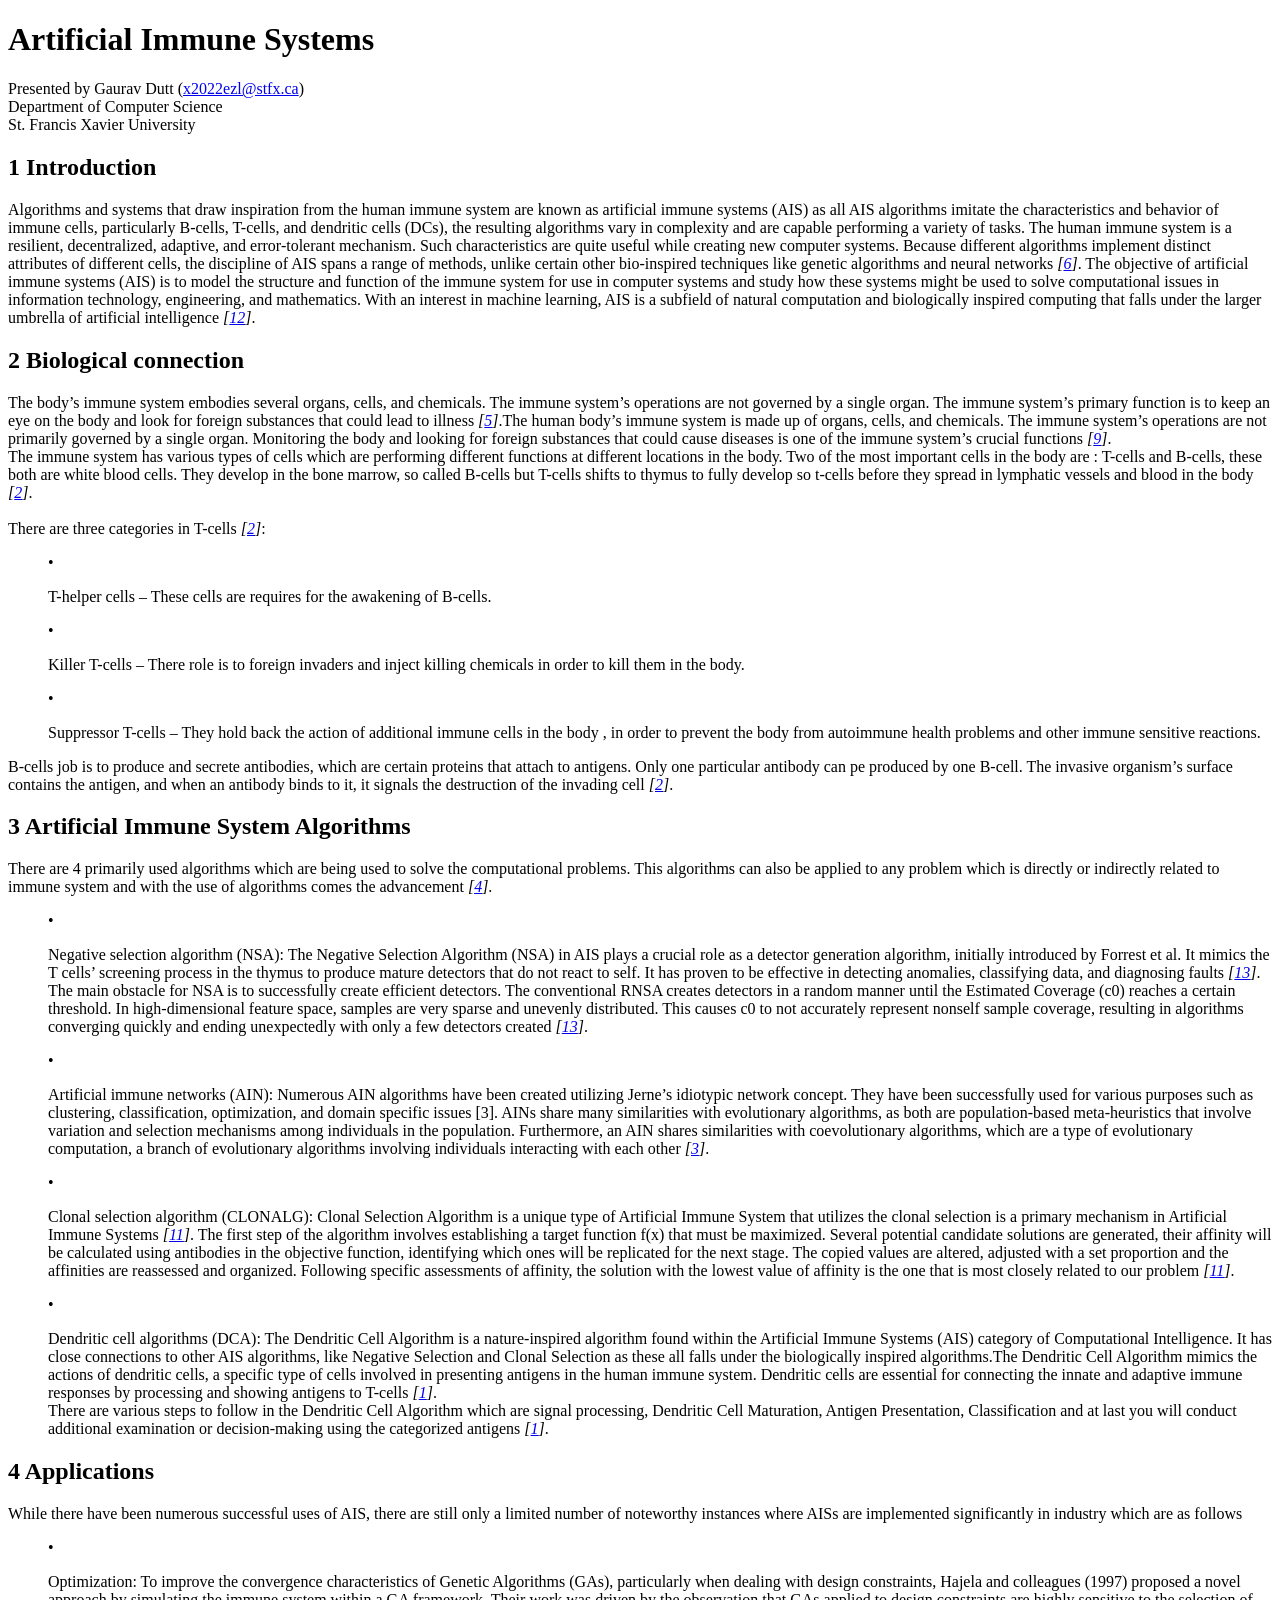
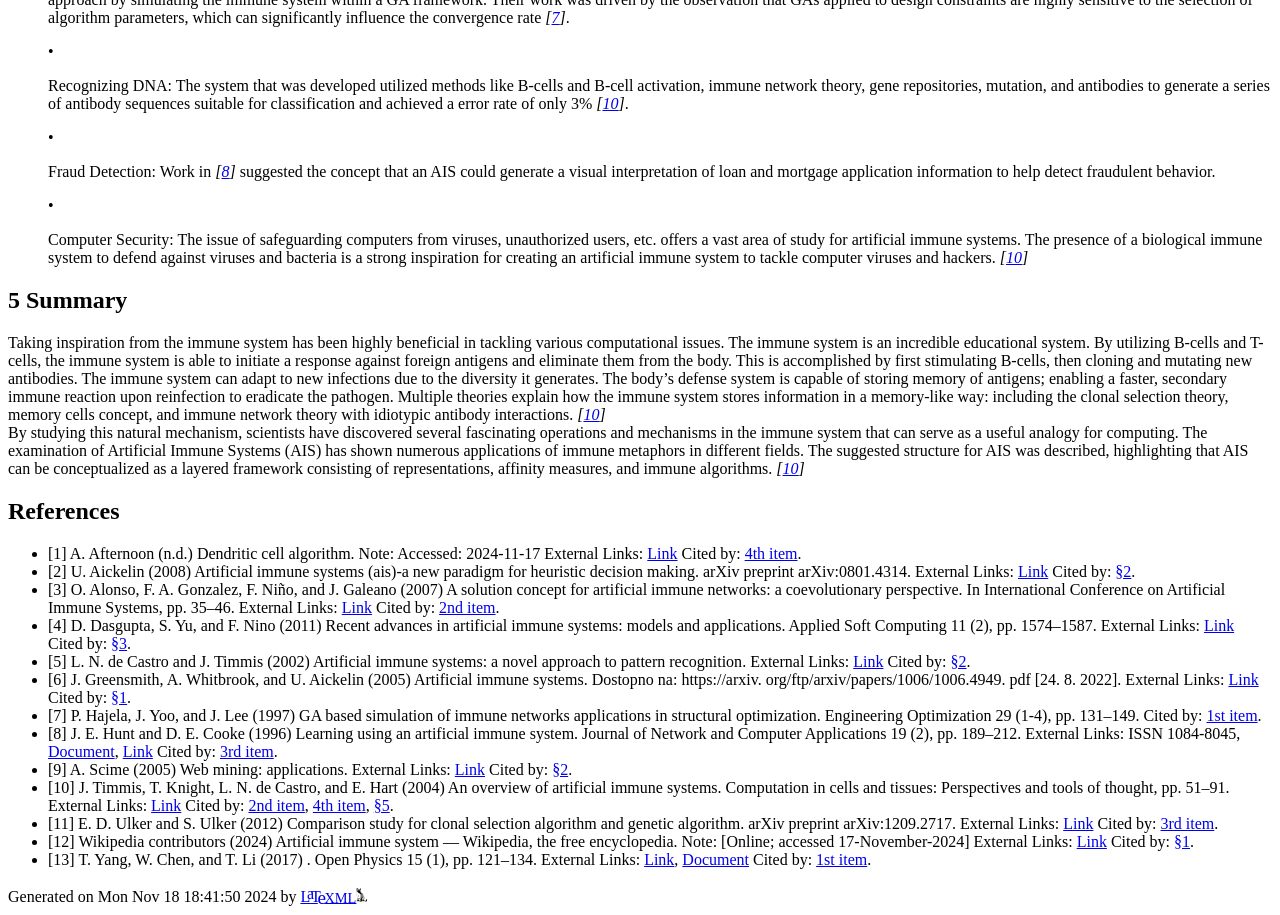
==== commit d48f1b76: "Update index.html" ====
--- a/index.html
+++ b/index.html
@@ -9,17 +9,14 @@
 <meta name="viewport" content="width=device-width, initial-scale=1, shrink-to-fit=no">
 </head>
 <body>
-<div class="ltx_page_main">
-<div class="ltx_page_content">
-<article class="ltx_document ltx_authors_1line">
-<h1 class="ltx_title ltx_title_document">Artificial Immune Systems</h1>
-<div class="ltx_authors">
-<span class="ltx_creator ltx_role_author">
-<span class="ltx_personname">Presented by Gaurav Dutt(x2022ezl@stfx.ca)
-<span class="ltx_personname">  Department of Computer Science
-<span class="ltx_personname">  St. Francis Xavier University
-</span></span>
-</div>
+<header class="header">
+    <h1>Artificial Immune Systems</h1>
+    <p class="presenter">
+      Presented by <span class="ltx_personname">Gaurav Dutt</span> (<a href="mailto:x2022ezl@stfx.ca">x2022ezl@stfx.ca</a>)<br>
+      Department of Computer Science<br>
+      St. Francis Xavier University
+    </p>
+  </header>
 
 <section id="S1" class="ltx_section">
 <h2 class="ltx_title ltx_title_section">
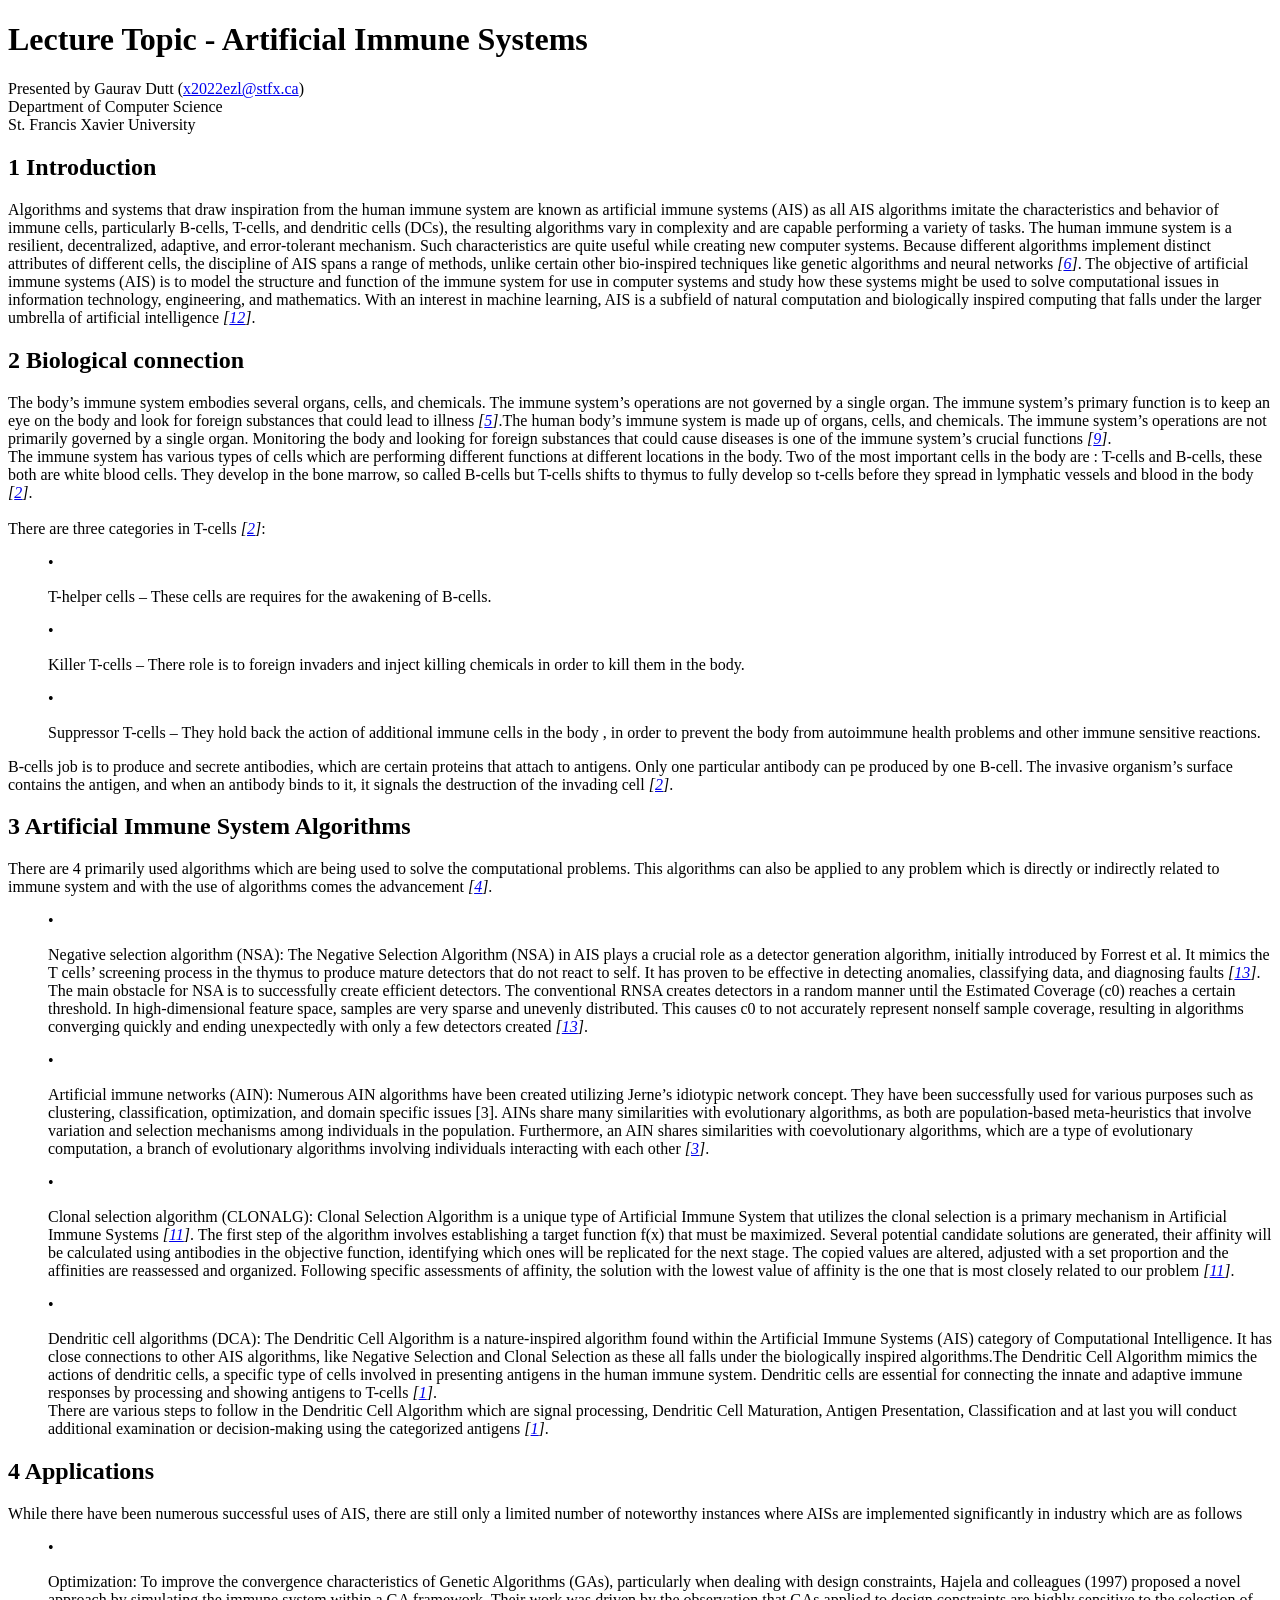
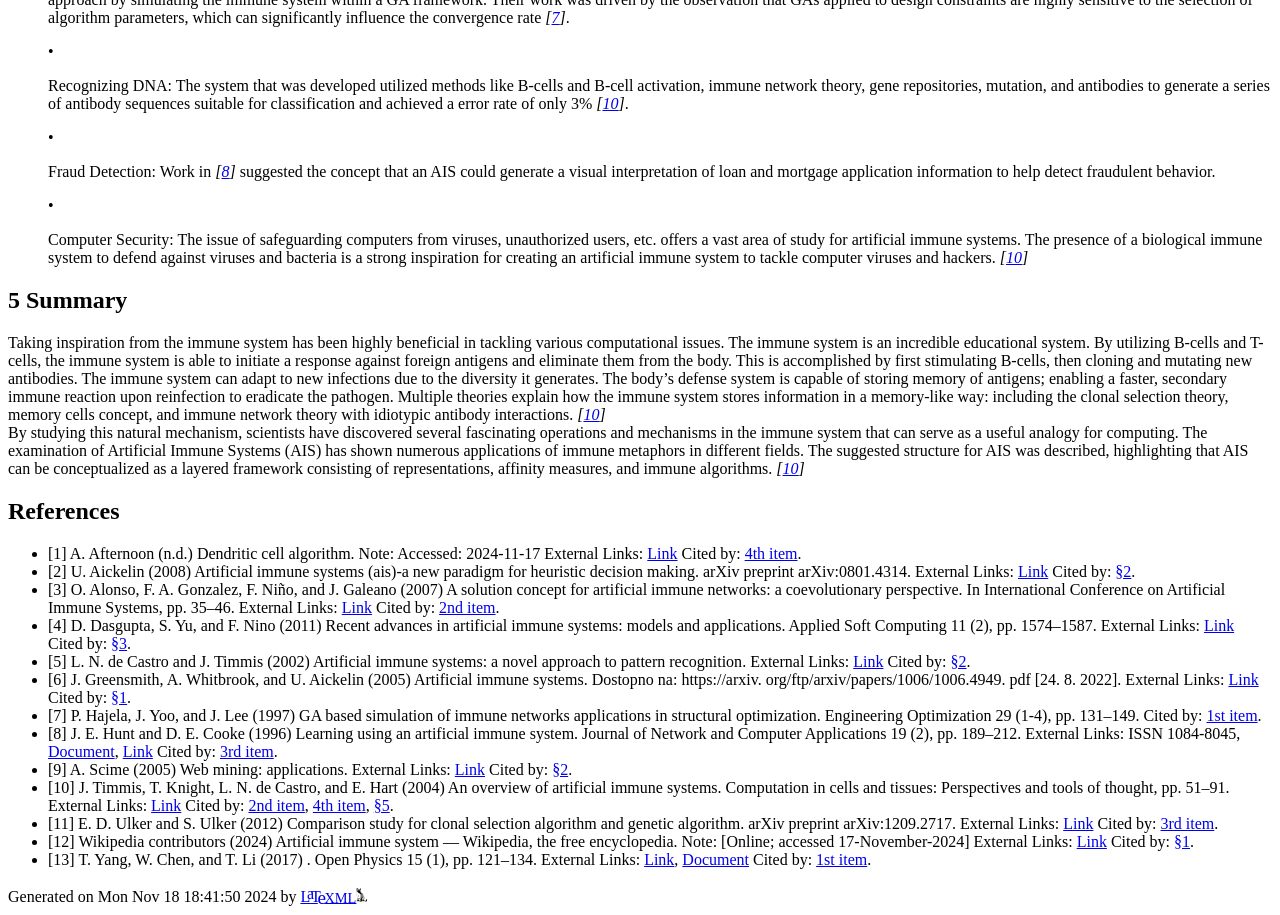
==== commit 9f34d569: "Update index.html" ====
--- a/index.html
+++ b/index.html
@@ -10,7 +10,7 @@
 </head>
 <body>
 <header class="header">
-    <h1>Artificial Immune Systems</h1>
+    <h1>Lecture Topic - Artificial Immune Systems</h1>
     <p class="presenter">
       Presented by <span class="ltx_personname">Gaurav Dutt</span> (<a href="mailto:x2022ezl@stfx.ca">x2022ezl@stfx.ca</a>)<br>
       Department of Computer Science<br>
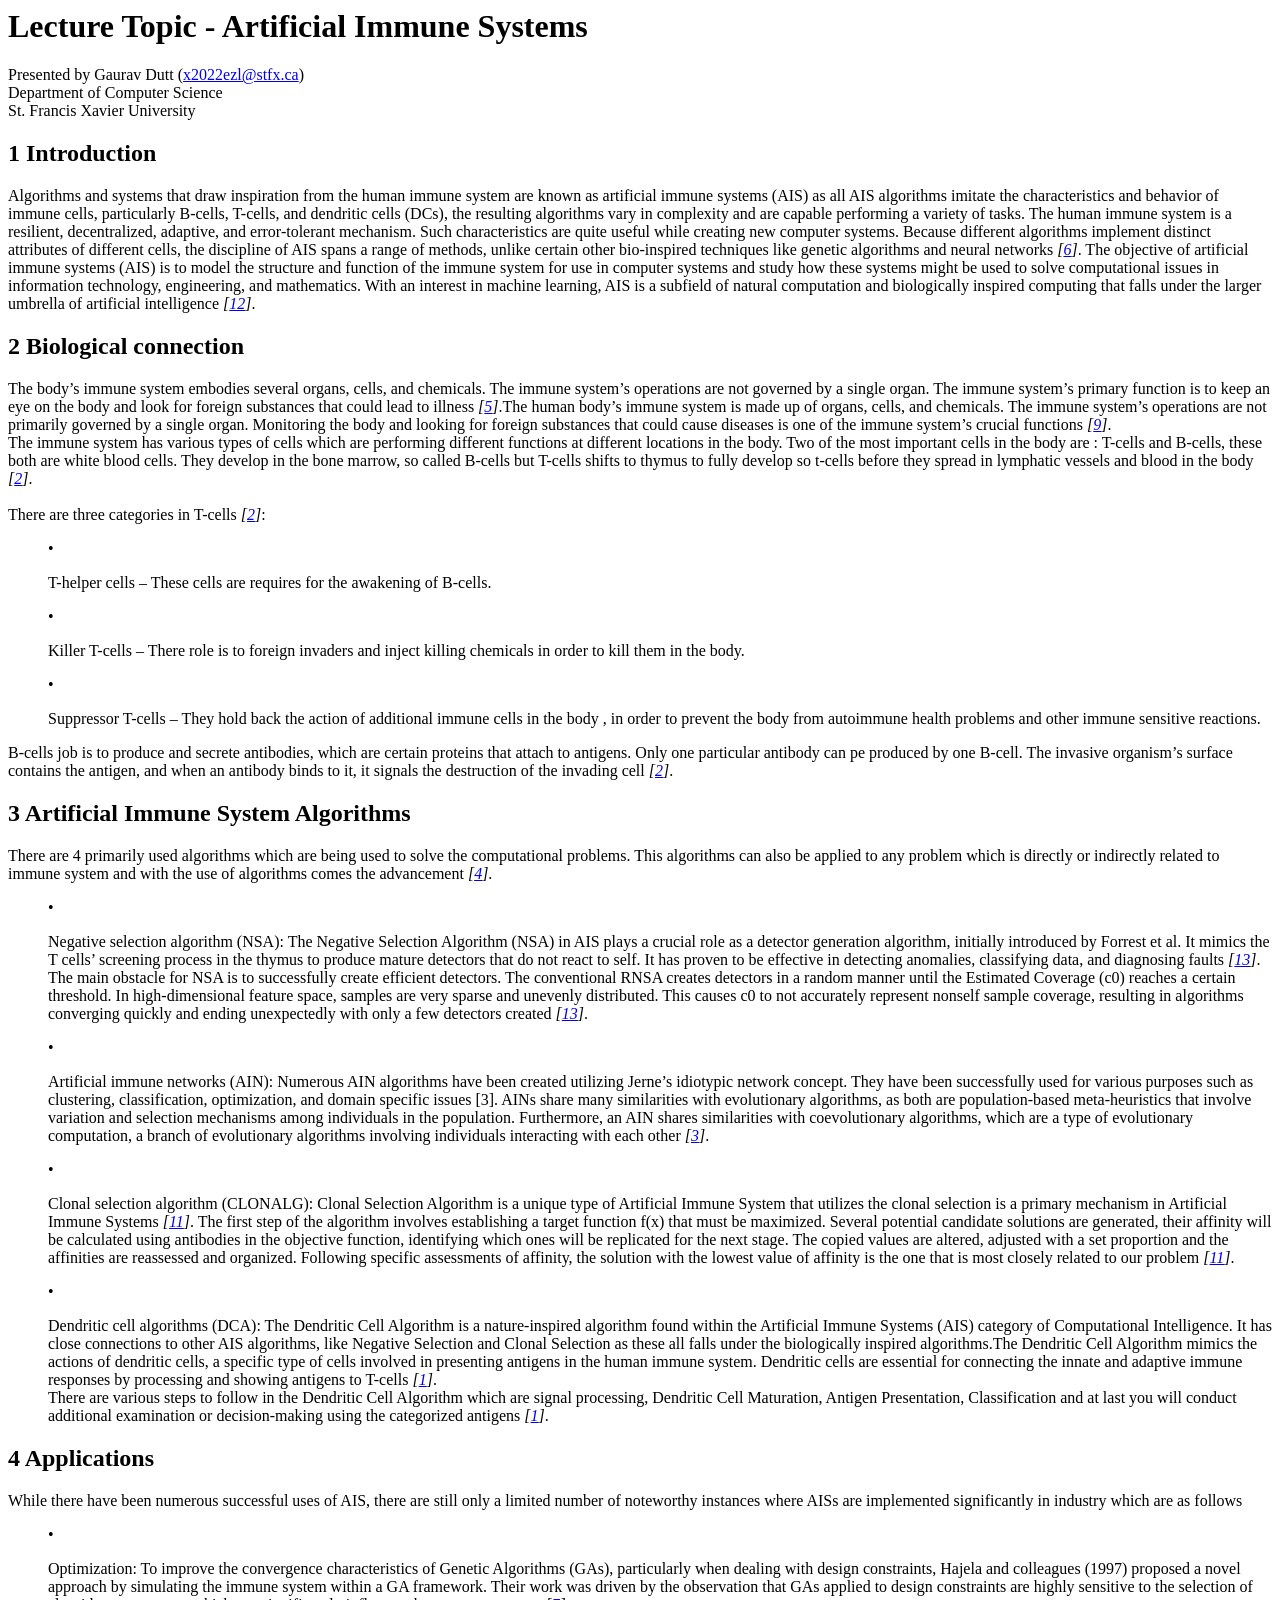
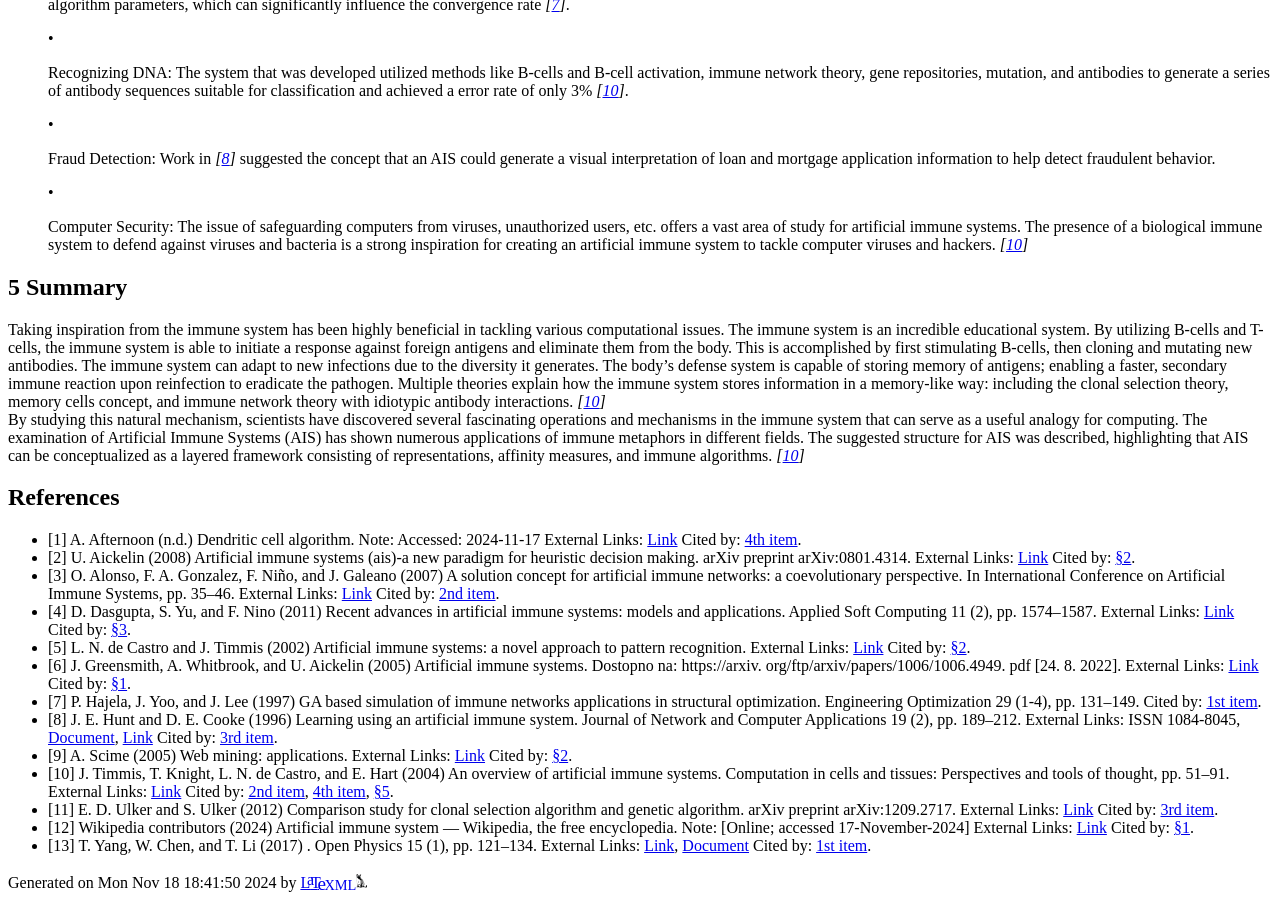
==== commit d52cc24d: "Update index.html" ====
--- a/index.html
+++ b/index.html
@@ -1,3 +1,4 @@
+<link rel="stylesheet" href="styles.css">
 <!DOCTYPE html><html lang="en">
 <head>
 <meta http-equiv="content-type" content="text/html; charset=UTF-8">
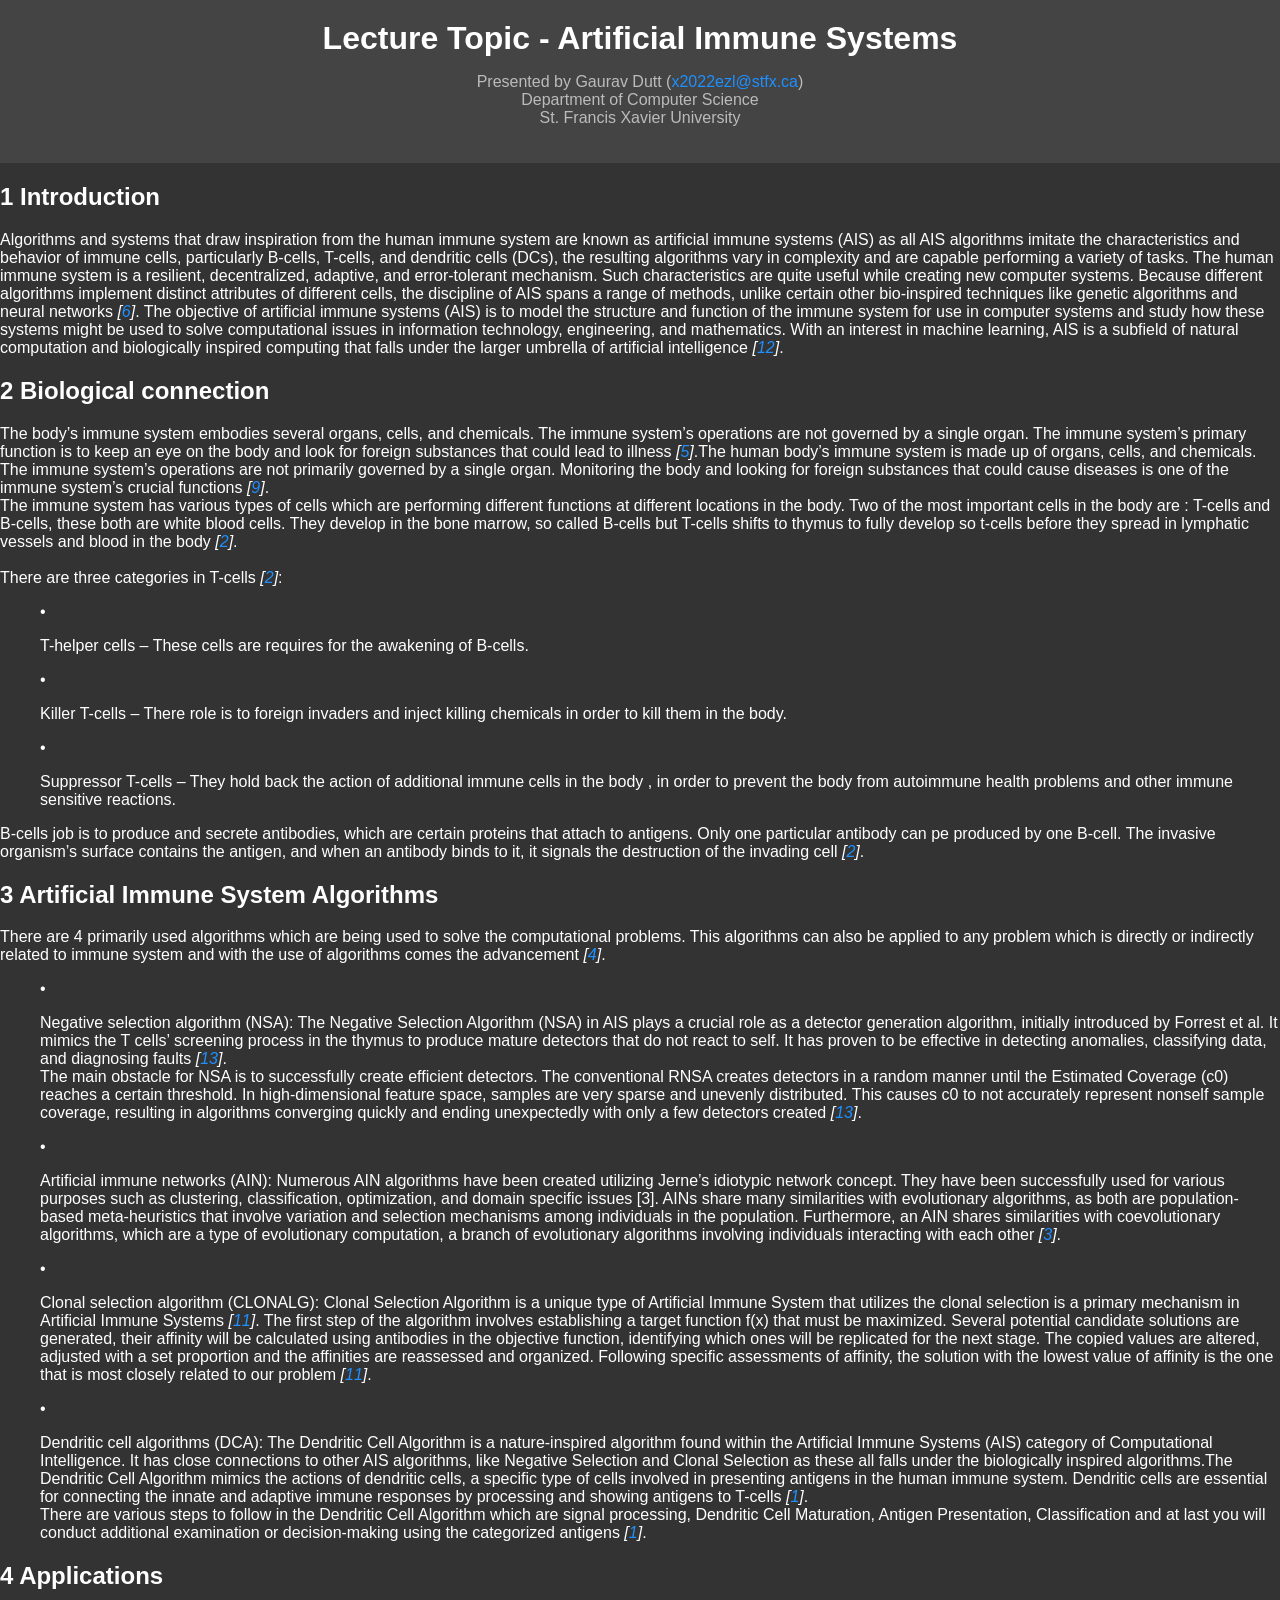
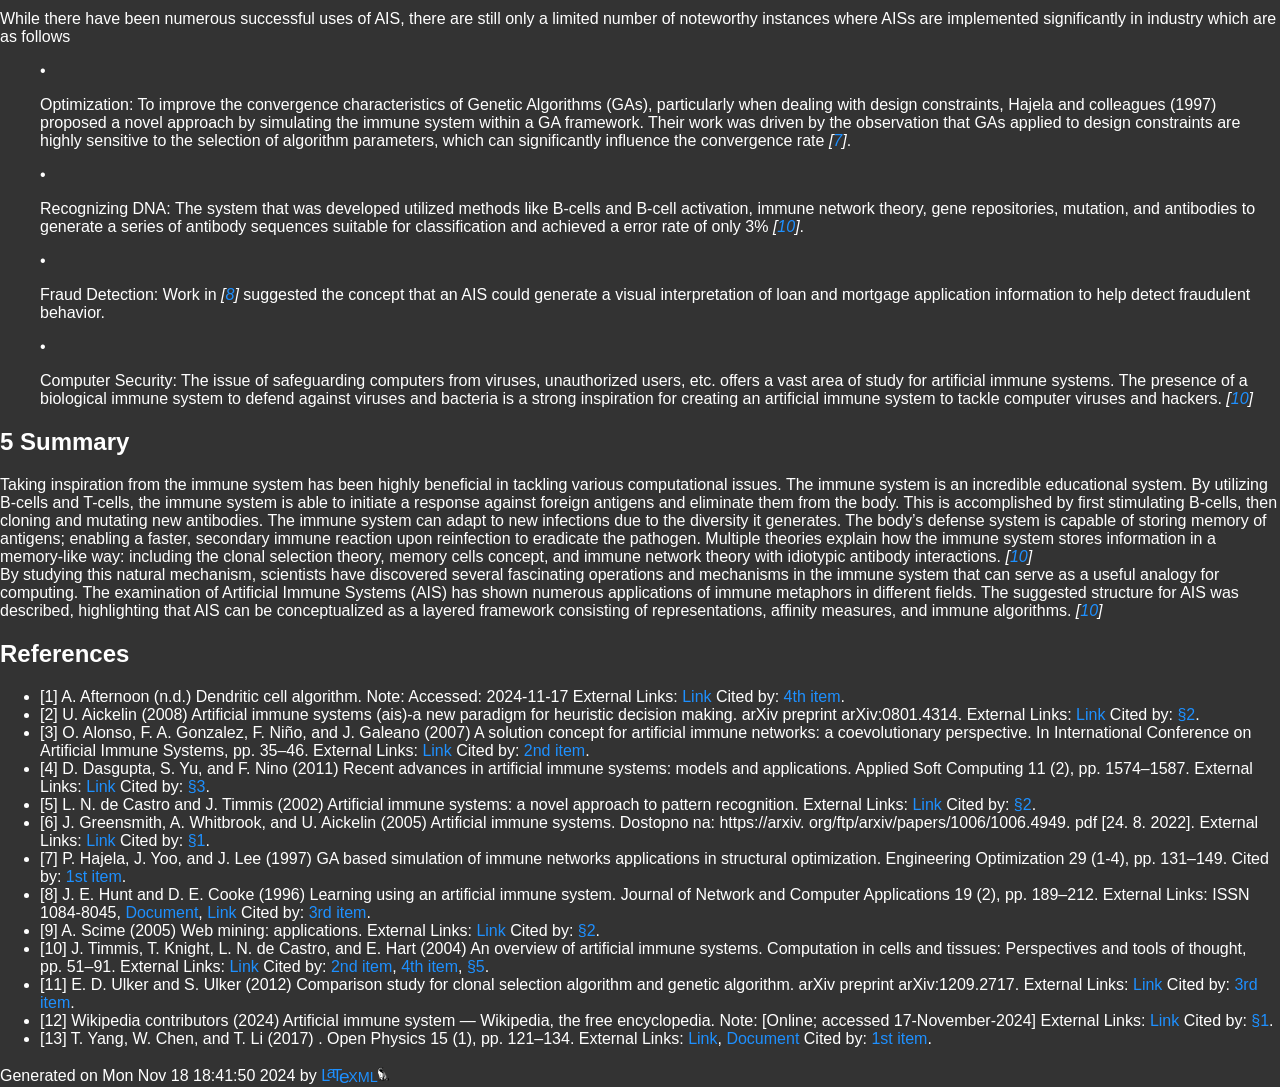
==== commit c0ba0ef2: "Update index.html" ====
--- a/index.html
+++ b/index.html
@@ -1,4 +1,4 @@
-<link rel="stylesheet" href="styles.css">
+<link rel="stylesheet" href="style.css">
 <!DOCTYPE html><html lang="en">
 <head>
 <meta http-equiv="content-type" content="text/html; charset=UTF-8">
--- a/style.css
+++ b/style.css
@@ -0,0 +1,68 @@
+/* Body Background Color */
+body {
+  font-family: Arial, sans-serif;
+  background-color: #333333; /* Dark gray background */
+  color: #ffffff; /* White text */
+  margin: 0;
+  padding: 0;
+}
+
+/* Header Section */
+.header {
+  background-color: #444444; /* Slightly lighter gray for contrast */
+  color: #ffffff; /* White text */
+  text-align: center;
+  padding: 20px;
+}
+
+.header h1 {
+  margin: 0;
+}
+
+.presenter {
+  font-size: 1em;
+  color: #bbbbbb; /* Light gray for less emphasis */
+}
+
+/* Links */
+a {
+  color: #1e90ff; /* Bright blue links for contrast */
+  text-decoration: none;
+}
+
+a:hover {
+  text-decoration: underline;
+  color: #87cefa; /* Lighter blue on hover */
+}
+
+/* Content Section */
+.content {
+  padding: 20px;
+  margin: 20px auto;
+  max-width: 800px;
+  background-color: #444444; /* Slightly lighter gray box */
+  box-shadow: 0 0 10px rgba(255, 255, 255, 0.1); /* Subtle white shadow */
+  border-radius: 8px; /* Rounded corners */
+}
+
+/* Headings */
+.content h2 {
+  color: #ffffff; /* White headings */
+  border-bottom: 2px solid #1e90ff; /* Bright blue underline */
+  padding-bottom: 5px;
+}
+
+/* Paragraph Text */
+.content p {
+  color: #e0e0e0; /* Light gray for better readability */
+}
+
+/* Footer Section */
+.footer {
+  background-color: #444444; /* Same as content box */
+  color: #bbbbbb; /* Light gray text */
+  text-align: center;
+  padding: 10px;
+  margin-top: 20px;
+  font-size: 0.9em;
+}
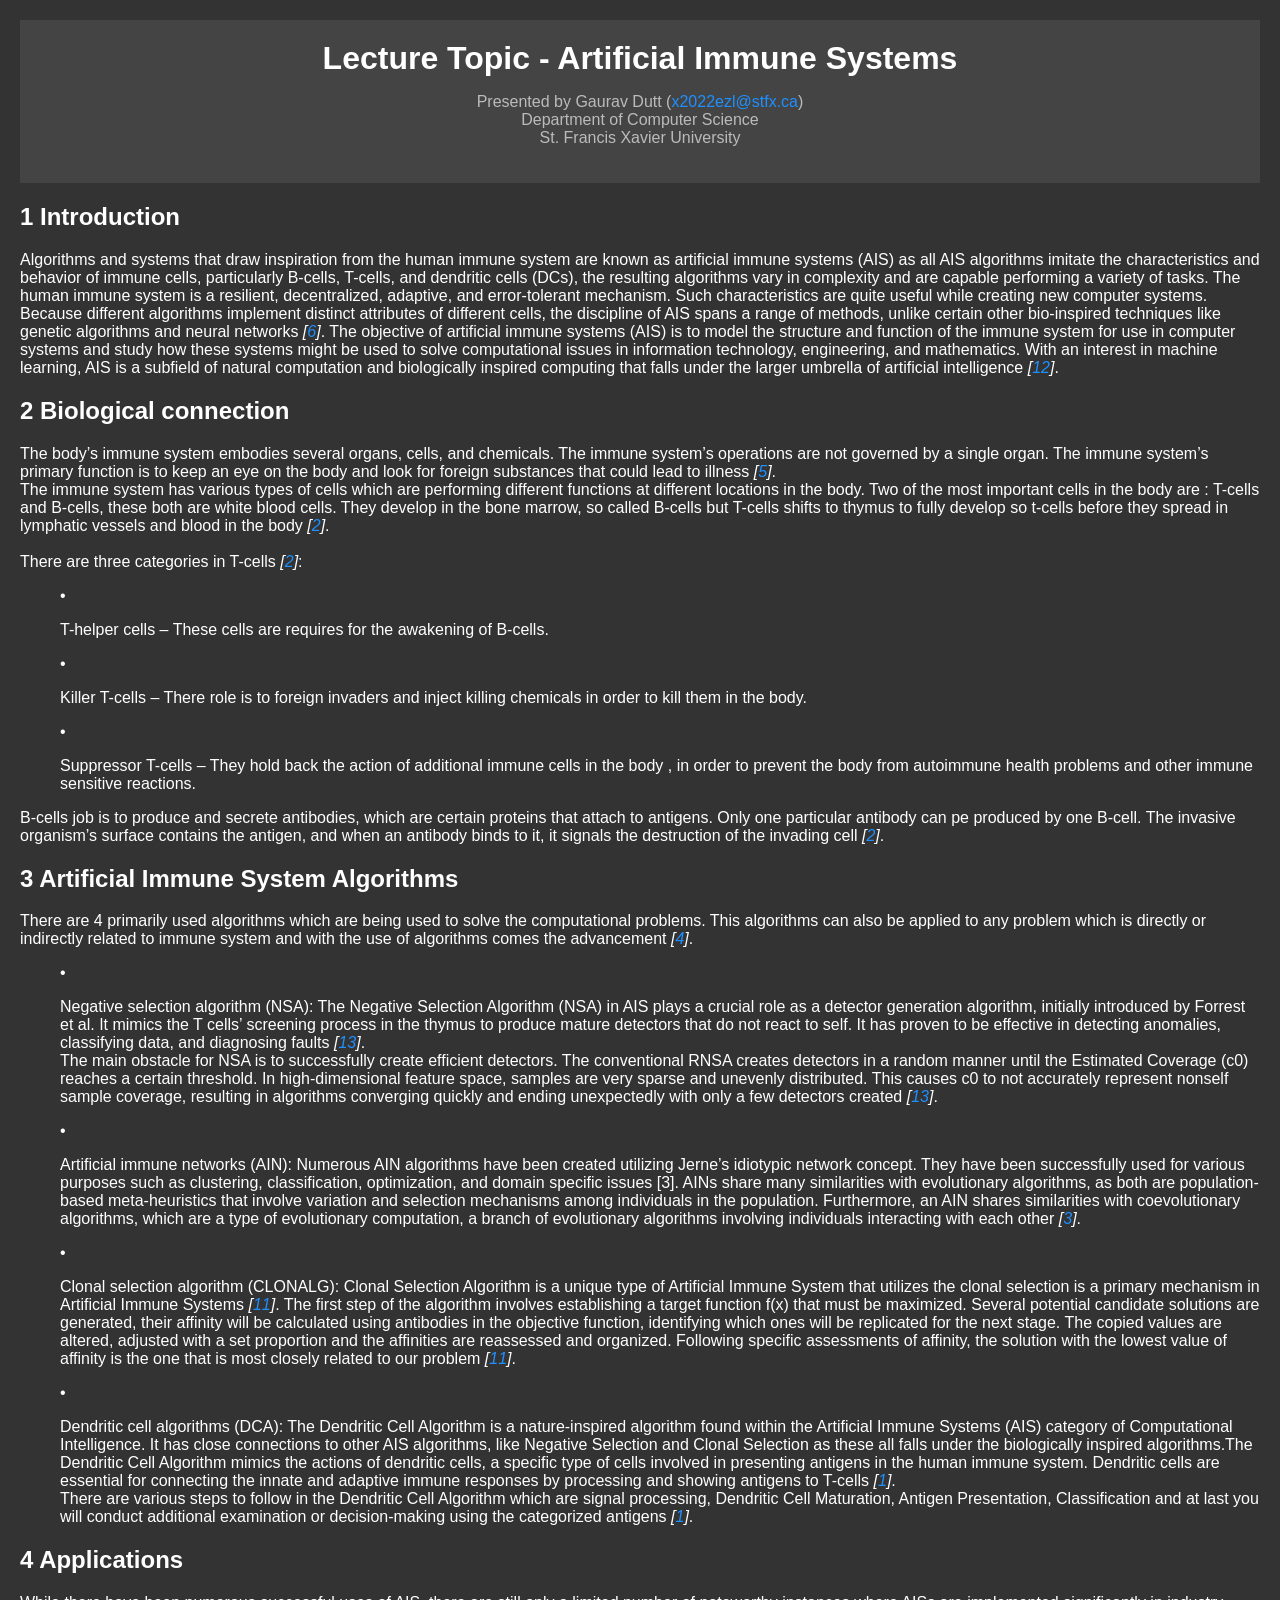
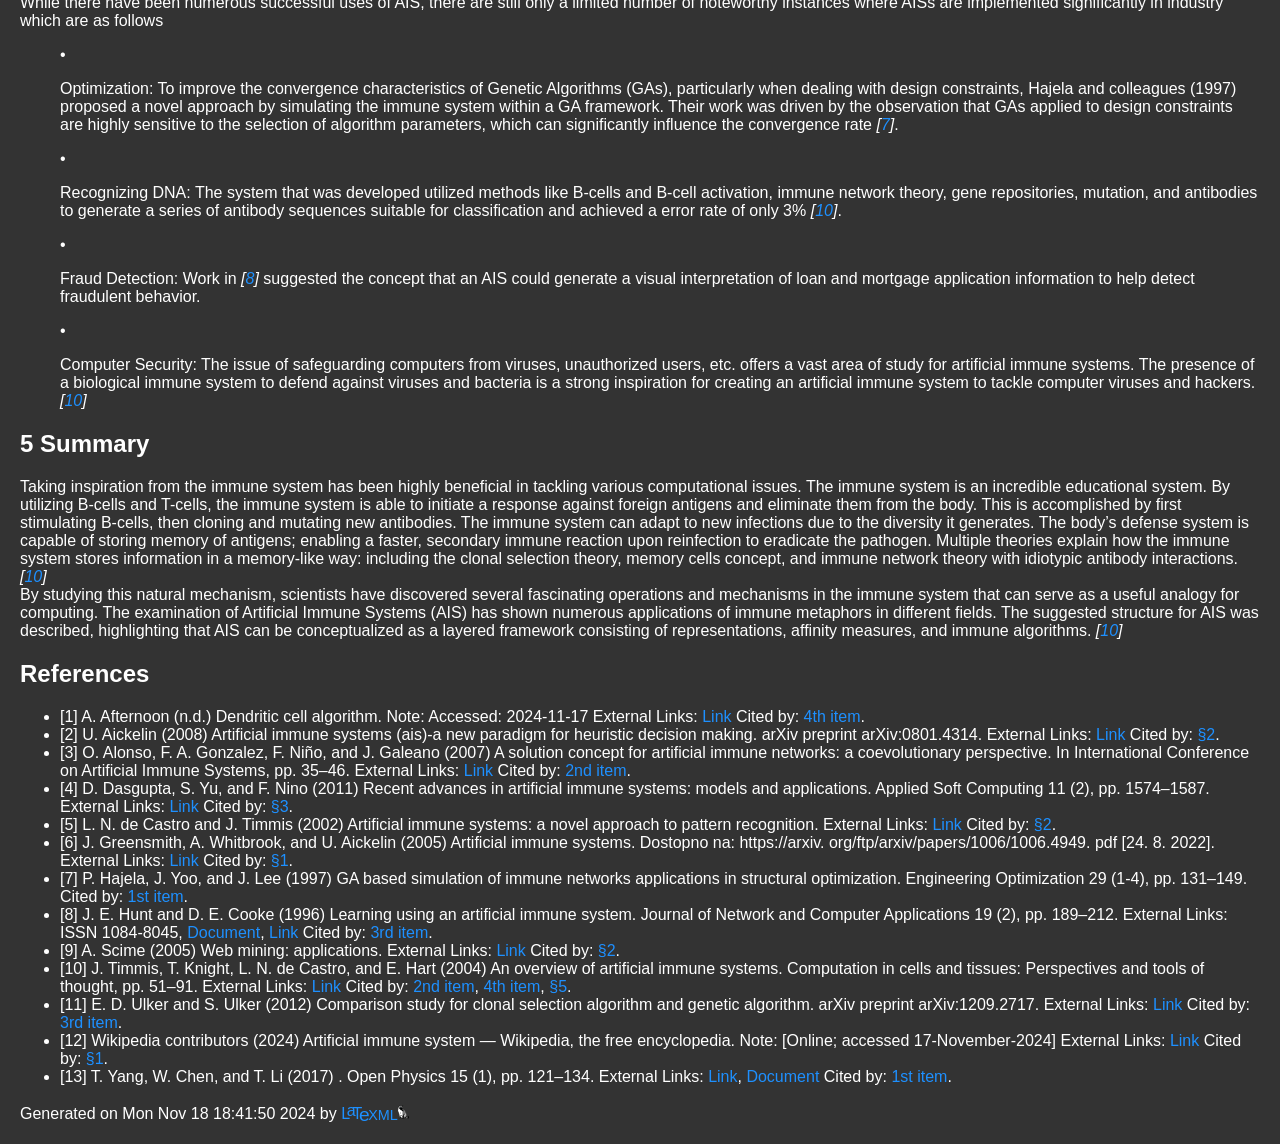
==== commit ff6e0632: "Update index.html" ====
--- a/index.html
+++ b/index.html
@@ -33,7 +33,7 @@
 <span class="ltx_tag ltx_tag_section">2 </span>Biological connection</h2>
 
 <div id="S2.p1" class="ltx_para">
-<p class="ltx_p">The body’s immune system embodies several organs, cells, and chemicals. The immune system’s operations are not governed by a single organ. The immune system’s primary function is to keep an eye on the body and look for foreign substances that could lead to illness <cite class="ltx_cite ltx_citemacro_cite">[<a href="#bib.bib3" title="Artificial immune systems: a novel approach to pattern recognition" class="ltx_ref">5</a>]</cite>.The human body’s immune system is made up of organs, cells, and chemicals. The immune system’s operations are not primarily governed by a single organ. Monitoring the body and looking for foreign substances that could cause diseases is one of the immune system’s crucial functions <cite class="ltx_cite ltx_citemacro_cite">[<a href="#bib.bib4" title="Web mining: applications" class="ltx_ref">9</a>]</cite>.
+<p class="ltx_p">The body’s immune system embodies several organs, cells, and chemicals. The immune system’s operations are not governed by a single organ. The immune system’s primary function is to keep an eye on the body and look for foreign substances that could lead to illness <cite class="ltx_cite ltx_citemacro_cite">[<a href="#bib.bib3" title="Artificial immune systems: a novel approach to pattern recognition" class="ltx_ref">5</a>]</cite>.
 <br class="ltx_break">The immune system has various types of cells which are performing different functions at different locations in the body. Two of the most important cells in the body are : T-cells and B-cells, these both are white blood cells. They develop in the bone marrow, so called B-cells but T-cells shifts to thymus to fully develop so t-cells before they spread in lymphatic vessels and blood in the body <cite class="ltx_cite ltx_citemacro_cite">[<a href="#bib.bib5" title="Artificial immune systems (ais)-a new paradigm for heuristic decision making" class="ltx_ref">2</a>]</cite>.
 <br class="ltx_break">
 <br class="ltx_break">There are three categories in T-cells <cite class="ltx_cite ltx_citemacro_cite">[<a href="#bib.bib5" title="Artificial immune systems (ais)-a new paradigm for heuristic decision making" class="ltx_ref">2</a>]</cite>:</p>
--- a/style.css
+++ b/style.css
@@ -4,7 +4,7 @@
   background-color: #333333; /* Dark gray background */
   color: #ffffff; /* White text */
   margin: 0;
-  padding: 0;
+  padding: 20px; /* Add space around the content */
 }
 
 /* Header Section */
@@ -37,7 +37,7 @@
 
 /* Content Section */
 .content {
-  padding: 20px;
+  padding: 30px; /* Add space inside the content box */
   margin: 20px auto;
   max-width: 800px;
   background-color: #444444; /* Slightly lighter gray box */
@@ -50,11 +50,13 @@
   color: #ffffff; /* White headings */
   border-bottom: 2px solid #1e90ff; /* Bright blue underline */
   padding-bottom: 5px;
+  margin-bottom: 20px; /* Add space below headings */
 }
 
 /* Paragraph Text */
 .content p {
   color: #e0e0e0; /* Light gray for better readability */
+  margin-bottom: 15px; /* Add space below paragraphs */
 }
 
 /* Footer Section */
